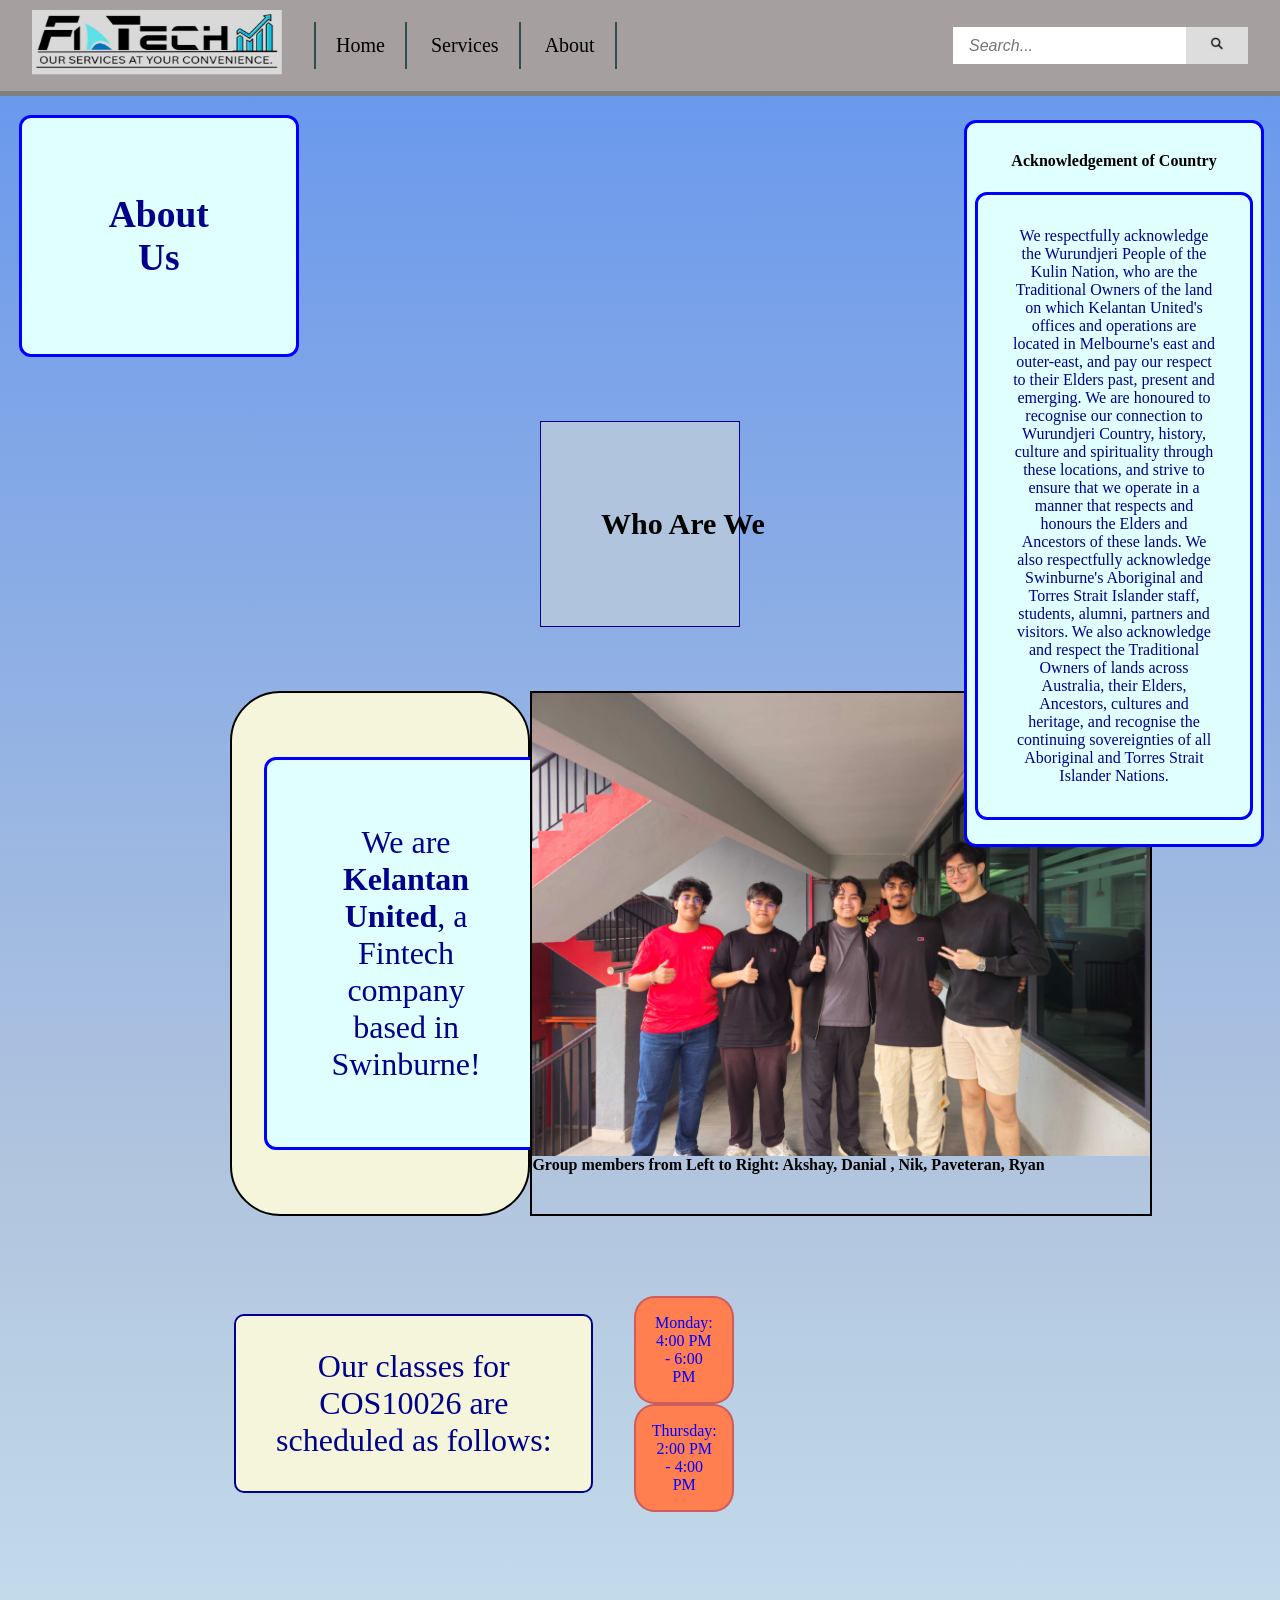
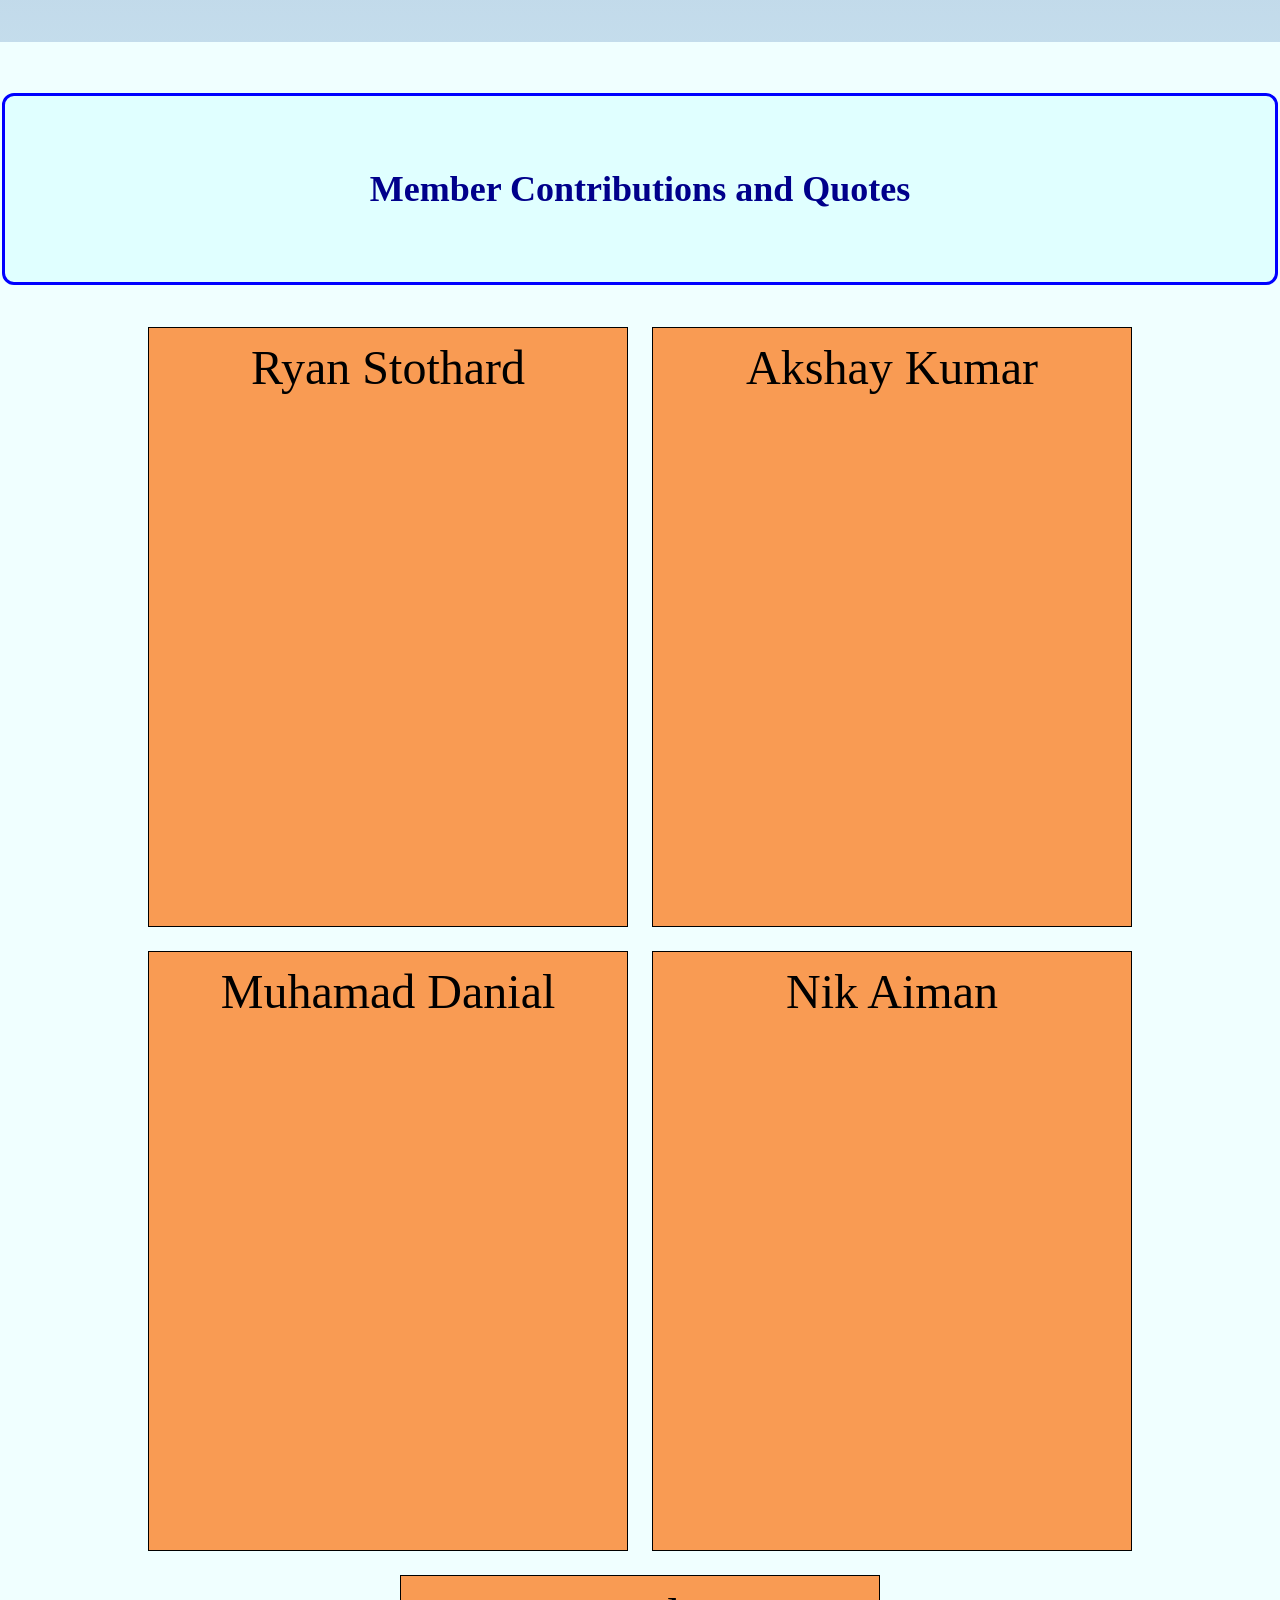
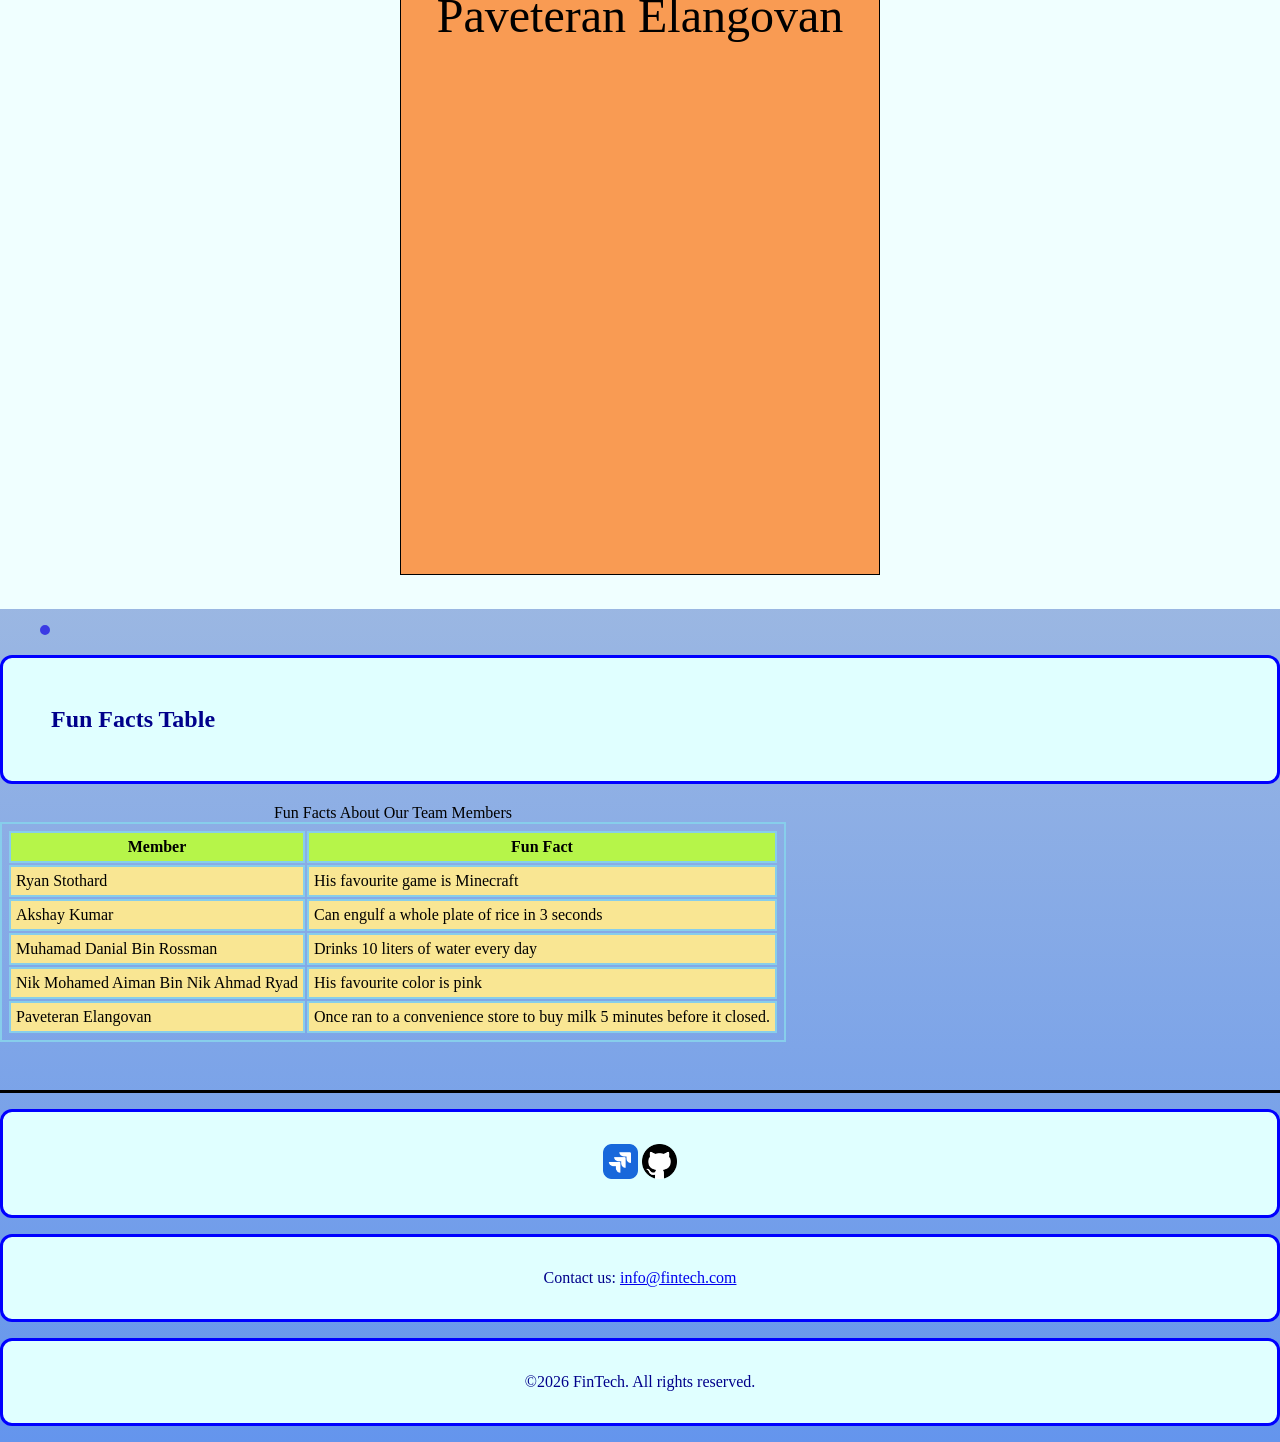
==== about.html @ 4f72b59b "Final commit excluding checks" ====
<!DOCTYPE html>
<head>
    <style>
        footer{
    border-top: 3px solid black;
    clear: both;
    text-align: center;
    }

        figure {
            border: 5px solid #3b3be4;
            border-radius: 10px;
            width: fit-content;
            text-align: center;
        }

        .about_id {
            font-weight: bold;
            font-style: italic;
            text-decoration: underline;
        }

        table, th, td{
            border-style: double;
            border-width: 2px;
            border-color:skyblue;
            padding: 5px;
        }
        td {
            background-color:#f9e693;
        }
        thead{
            background-color: #b6f549;
        }

        td:hover {
            background-color: #5ef686;
        }
        
        td:active {
            background-color: #ff57b1;
        }



    </style>
    <meta charset="UTF-8">
    <meta name="viewport" content="width=device-width, initial-scale=1.0">
    <meta name="description" content="This is the about page of the project">
        <meta name="keywords" content="HTML5, CSS, about, us, contact, information, schedule, team, members, fun facts">
        <meta name="author" content="Ryan Stothard/Aiman">
    <link href="Styles.css" rel="stylesheet">
    <title>About Us</title>
</head>
<body>
    <div class="wrapper_ab">
        <section class="background">
                    <!--Navigation Bar start-->
            <header class="top_area">
                <a href="#" class="logo">
                    <img src="images/FINTECH_LOGO.jpeg" alt="Fintech Logo" height="65rem" width="250rem">
                </a>

                <nav class="navigation">
                    <a href="#">Home</a>
                    <a href="#">Services</a>
                    <a href="#">About</a>
                </nav>

                <div class="searchbar">
                    <input type="text" placeholder="Search...">
                    <button type="button"><img src="images/search.png" alt="Search Logo" width="14rem" height="14rem"></button>
                </div>

            </header>
                <!--End-->
            <header>
                <div class="title_ab"><h1>About Us</h1></div>
            </header>

            <main>
                
                <section class="middle_section_ab"> 
                    <div class="who_ab"><h2 class="fix_1">Who Are We</h2></div>
                    <div class="us_ab">
                        <div class="text1_ab">
                            <p>We are <strong>Kelantan United</strong>, a Fintech company based in Swinburne!</p>
                        </div>
                        <div class="group_photo_ab" >
                            <img src="images/picgroup.jpg" alt="Group Photo" height="auto" width="100%">
                            <figcaption><strong>Group members from Left to Right: Akshay, Danial , Nik, Paveteran, Ryan</strong></figcaption>
                        </div>
                    </div>
                    <div class="text2_ab">
                        <p>Our classes for COS10026 are scheduled as follows:</p>
                    
                        <ul>
                            <li>Monday: 4:00 PM - 6:00 PM</li>
                            <li>Thursday: 2:00 PM - 4:00 PM</li>
                        </ul>
                    </div>
                    <br>

                </section>

                <section class="sub_section_block_ab">
                    <div class="sub_topic_ab"><h2>Member Contributions and Quotes</h2></div>
                    <div class="people_ab">
                            <dl>
                                <div class="ryan_ab">
                                    <dt>Ryan Stothard</dt>
                                </div>
                                <div class="ryan_text_ab">
                                    <dd><i>Contributions:about.html, about.css, JIRA</i></dd>
                                    <dd><i>Quote:"I give em an inch, and they take a mile!"</i></dd>
                                </div>
                            </dl>
                        <dl>
                            <div class="akshay_ab">
                                <dt>Akshay Kumar</dt>
                            </div>
                            <div class="akshay_text_ab">
                                <dt>Contributions:jobs.html, jobs.css, Group Leader</dt>
                                <dd><i>Quote"Looking for my next meal"</i></dd>
                            </div>
                        </dl>
                        <dl>
                            <div class="danial_ab">
                                <dt>Muhamad Danial</dt>
                            </div>
                            <div class="danial_text_ab">
                                <dt>Contributions:apply.html, apply.css</dt>
                                <dd><i>Quote"Aku suka kura-kura" ~ (I love turtles, in Malay)</i></dd>
                            </div>
                        </dl>
                        <dl>
                            <div class="nik_ab">
                                <dt>Nik Aiman</dt>
                            </div>
                            <div class="nik_text_ab">
                                <dt>Contributions:services.html, services.css, Head Website Designer for CSS</dt>
                                <dd><i>Quote:"Hidup Melayu" ~ (live for the malays)</i></dd>
                            </div>
                        </dl>
                        <dl>
                            <div class="pave_ab">
                                <dt>Paveteran Elangovan</dt>
                            </div>
                            <div class="pave_text_ab">
                                <dt> Contributions:index.html, index.css, Github</dt>
                                <dd><i>Quote:"I wish I could have 5 cats"</i></dd>
                            </div>
                        </dl>
                    </div>  
                </section>

                <figure>

                </figure>

                <section>
                    <h2>Fun Facts Table</h2>
                    <table>
                        <caption>Fun Facts About Our Team Members</caption>
                        <thead>
                            <tr>
                                <th>Member</th>
                                <th>Fun Fact</th>
                            </tr>
                        </thead>
                        <tbody>
                            <tr>
                                <td>Ryan Stothard</td>
                                <td>His favourite game is Minecraft</td>
                            </tr>
                            <tr>
                                <td>Akshay Kumar</td>
                                <td>Can engulf a whole plate of rice in 3 seconds</td>
                            </tr>
                            <tr>
                                <td>Muhamad Danial Bin Rossman</td>
                                <td>Drinks 10 liters of water every day</td>
                            </tr>
                            <tr>
                                <td>Nik Mohamed Aiman Bin Nik Ahmad Ryad</td>
                                <td>His favourite color is pink</td>
                            </tr>
                            <tr>
                                <td>Paveteran Elangovan</td>
                                <td>Once ran to a convenience store to buy milk 5 minutes before it closed.</td>
                            </tr>
                        </tbody>
                    </table>
            
            </main>
        </section>
    </div>
         <aside>
            <h4>Acknowledgement of Country</h4>
            <p>We respectfully acknowledge the Wurundjeri People of the Kulin Nation, who are the Traditional Owners of the land on which Kelantan United's offices and operations are located in Melbourne's east and outer-east, and pay our respect to their Elders past, present and emerging. We are honoured to recognise our connection to Wurundjeri Country, history, culture and spirituality through these locations, and strive to ensure that we operate in a manner that respects and honours the Elders and Ancestors of these lands. We also respectfully acknowledge Swinburne's Aboriginal and Torres Strait Islander staff, students, alumni, partners and visitors. We also acknowledge and respect the Traditional Owners of lands across Australia, their Elders, Ancestors, cultures and heritage, and recognise the continuing sovereignties of all Aboriginal and Torres Strait Islander Nations.</p>
        </aside>
</body>

 <footer>
            <p>
                <a href="#index" target="blank"><img src="images/jira.webp" alt="Jira" title="Jira" width="35" height="35" /></a>
                <a href="#index" target="blank"><img src="images/github.webp" alt="GitHub" title="GitHub" width="35" height="35" /></a>
            </p>
            <p>Contact us: <a href="mailto:info@fintech.com">info@fintech.com</a></p>
            <p>&copy;2026 FinTech. All rights reserved.</p>
        </footer>
</html>
---- Styles.css ----
/*Akshay's Part Start*/
/*Universal font family for all text*/
* {font-family: Georgia}

/*Ensures that the padding and border widths are are included inside the total width and height*/
*, *::before, *::after {
  box-sizing: border-box;
}

/*to make the background look nice*/
body {
    background-color:lightcyan;
    background-image: linear-gradient( cornflowerblue,lightsteelblue,lightcyan,
    lightsteelblue,cornflowerblue);
}

/*Adds a scrollbar*/
html::-webkit-scrollbar {
width: 0.7vw;
}

/*Adds a scrollbar thumb*/
html::-webkit-scrollbar-thumb {
background-color: rgba(0, 51, 255, 0.7);
border-radius: 12px;
}

/*Makes the scrollbar change color when the mouse hovers over it*/
html::-webkit-scrollbar-thumb:hover {
background-color: rgba(0, 0, 190, 0.789);
}

/*Adds a scrollbar track*/
html::-webkit-scrollbar-track {
background-color: rgba(0, 119, 255, 0.859);
border-radius: 12px;
}

/*h1 styling*/
h1 {
text-align: center;
width: 20%;
max-width: 280px;
min-width: 280px;
margin: 0.5em;
}

/*list styling*/
li {
color: blue;
}

/*unordered list styling*/
ul li {
list-style-type: square;
}

/*ordered styling*/
ol li {
list-style-type: upper-roman;
}

/*lists styling*/
.lists_jb {
border-color: blue;
border-style: solid;
border-radius: 12px;
background-color:lightcyan; 
color: darkblue;
padding: 2em;
margin-bottom: 1em;
}

/*Empty paragraph, h2, and h1 styling*/
p:not(:empty), h2, h1 {
border-color: blue;
border-style: solid;
border-radius: 12px;
background-color:lightcyan; 
color: darkblue;
padding: 2em;
}

/*span styling*/
span {
color: darkblue;
font-weight: bold;
display: flex;
align-items: flex-start;
}

/*images styling*/
img[src="Reporting Line/FED.png"], 
img[src="Reporting Line/BED.png"],
img[src="Reporting Line/VA.png"],
img[src="Reporting Line/HDT.png"]{
padding: 1em;
width: fit-content;
max-width: 200px;
}

/*aside styling*/
aside {
float: right;
position: relative;
width: 25%;
margin: 0.5em;
padding: 0.5em;
border-radius: 12px;
border-style: solid;
border-color: blue; 
background-color:lightcyan; 
position: absolute;
top: 7em;
right: 0.5em;
text-align: center;
min-width: 300px;
max-width: 300px;
}

/*footer styling*/
footer {
  position: relative;
  clear: both;
  margin-top: 3em;     
  width: 100%;
  text-align: center;
}

/*wrapper styling*/
.wrapper {
  display: flex;
  flex-wrap: wrap;           
  justify-content: center;     
  gap: 1.2em;                 
  max-width: 1200px;           
  margin: 0 auto;              
}

/* Style all 4 child columns */
.wrapper .extreme_left,
.wrapper .left,
.wrapper .right,
.wrapper .extreme_right {
  flex: 1 1 240px;            
  max-width: 340px;           
  height: fit-content;
  transition: transform 0.25s ease;
}

/* Hover Animation */
.wrapper .extreme_left:hover,
.wrapper .left:hover,
.wrapper .right:hover,
.wrapper .extreme_right:hover {
transform: scale(1.03);
}

/*Changes style of elements after a certain px size*/
@media screen and (min-width:1200px){

.wrapper {
display: flex;
max-width: 90%;
}

.wrapper .extreme_left,
.wrapper .left,
.wrapper .right,
.wrapper .extreme_right {
width: 50%;
max-width: 280px;
min-width: 240px;
height: fit-content;
margin: 1.2em;
transition: scale(1.03);
transition: transform 0.25s ease;
}  

.wrapper .extreme_left:hover,
.wrapper .left:hover,
.wrapper .right:hover,
.wrapper .extreme_right:hover {
transform: scale(1.03);
transition: transform 0.25s ease;
}
}

/*Changes style of elements after a certain px size*/
@media screen and (max-width: 700px) {
  aside {
    position: static;   
    margin: 1.5em auto; 
    top: auto;          
    right: auto;         
  }

  footer {
    margin-top: 2em;     
  }
}

/*hr styling*/
hr {
border-color: blue;
}

body {
  margin: 0;
  font-family: Georgia, serif;
}

/* Header container using flexbox for alignment */
.top_area {
  display: flex;
  align-items: center;
  gap: 2rem;
  justify-content: space-between;
  padding: 0 2rem;
  min-height: 6rem;
  display: flex;
  align-items: center;
  gap: 2rem;
  justify-content: space-between;
  padding: 0 2rem;
  min-height: 6rem;
  background-color: rgb(165, 159, 159);
  border-bottom: 5px solid grey;
  width: 100%;
  min-width: max-content;
  box-sizing: border-box;
}

.logo {
  font-size: 1.75rem;
  font-weight: bold;
}

.navigation a {
  display: inline-block;
  font-size: 1.25rem;
  text-decoration: none;
  color: #000;
  padding: 0.75rem 1.25rem;
  border-right: 2px solid darkslategray;
  transition: background-color 0.2s ease;
}

.navigation a:first-child {
  border-left: 2px solid darkslategray;
}

.navigation a:hover {
  background-color: #fff;
}

/* Search bar styling */
.searchbar {
  display: flex;
  align-items: center;
  margin-left: auto;
}

.searchbar input[type="text"] {
  padding: 0.6rem 1rem;
  font-size: 1rem;
  border: none;
  font-style: italic;
  outline: none;
}

.searchbar button {
  padding: 0.6rem 1.5rem;
  background-color: #ddd;
  font-size: 1rem;
  border: none;
  cursor: pointer;
  transition: background-color 0.2s ease;
}

.searchbar button:hover {
  background-color: #ccc;
}

.service_head {
  font-size: 2em;
}
/*Akshay's Part End*/


/*Danial's PART STARTTTT*/

body{
    background-color:lightcyan;
    background-image: linear-gradient( cornflowerblue,lightsteelblue,lightcyan,
    lightsteelblue,cornflowerblue);
}

.searchbar input[type="text"] {
    all: revert;
}

.top_area {
  display: flex;
  align-items: center;
  gap: 2rem;
  justify-content: space-between;
  padding: 0 2rem;
  min-height: 6rem;
  display: flex;
  align-items: center;
  gap: 2rem;
  justify-content: space-between;
  padding: 0 2rem;
  min-height: 6rem;
  background-color: rgb(165, 159, 159);
  border-bottom: 5px solid grey;
  width: 100%;
  min-width: max-content;
  box-sizing: border-box;
}

.logo {
  font-size: 1.75rem;
  font-weight: bold;
}

.navigation a {
  display: inline-block;
  font-size: 1.25rem;
  text-decoration: none;
  color: #000;
  padding: 0.75rem 1.25rem;
  border-right: 2px solid darkslategray;
  transition: background-color 0.2s ease;
}

.navigation a:first-child {
  border-left: 2px solid darkslategray;
}

.navigation a:hover {
  background-color: #fff;
}

/* Search bar styling */
.searchbar {
  display: flex;
  align-items: center;
  margin-left: auto;
}

.searchbar input[type="text"] {
  padding: 0.6rem 1rem;
  font-size: 1rem;
  border: none;
  font-style: italic;
  outline: none;
}

.searchbar button {
  padding: 0.6rem 1.5rem;
  background-color: #ddd;
  font-size: 1rem;
  border: none;
  cursor: pointer;
  transition: background-color 0.2s ease;
}

.searchbar button:hover {
  background-color: #ccc;
}

.service_head {
  font-size: 2em;
}

/* For the header part */
.h1forapply {
    text-align: center; 
    font-weight: 500;
    color: teal; 
    
    /* Explicitly reset width rules inherited from h1 */
    width: 100%;
    min-width: auto;
    max-width: 1100px;

    /* Override border properties explicitly */
    border: 3px solid #5179b0;
    border-radius: 0; /* Reset border radius if you don't want rounded corners */
    
    background-color: #ffffff; /* Corrected to standard 6-digit hex */
    padding: 20px; 
    margin: 20px auto;
    
    animation-name: headerAnimation;
    animation-duration: 8s;
    animation-timing-function: ease-in-out;
    animation-iteration-count: infinite;
}

@keyframes headerAnimation {
   0% { background-color: #93c2ff; }
  33% { background-color: lightgreen; }
  66% { background-color: lightyellow; }
  100% { background-color: #93c2ff; }
    
}


/* styling the fieldset */
fieldset {background-color: #FFFF; 
    border : 5px solid #64748B; 
    padding: 20px; 
    margin: 20px;
    width: 100%;
    min-width: 0;
    text-align: left;
    box-shadow: 4px 4px 10px 0px black;
    }


    /*reset the akshay's rule border for apply page */
    fieldset.no-border {
    border: none ;
    box-shadow: none ;
    background-color: transparent ;
    padding: 0;
    margin: 0;
}

    
legend {font-size: 20px; 
    font-weight: bold; 
    color: teal;
    border:2px solid #64748B;
    border-style: outset;
    background-color: lightcyan;}
.form-container{ 
    display: flex ; 
    justify-content: space-between;
    align-items: stretch;
    width: 100%;
    max-width: 1200px;
    margin:auto;
    gap: 40px; 
    
}

/* reset color change from akshay's rule */
.form-container label,
.form-container span,
.form-container li,
.form-container .input-option {
    color: black ; 
    font-weight: lighter;
}


/*Styling the left side of the form */
.left-column{
    width:45%;
    box-sizing: border-box;
    display: flex;
    flex-direction: column;  

                      
    
}



.gender-group .field-label {
  
  /* Resetting border from akshay's rule */
  border: none ;
  background-color: transparent ;
  padding: 0 ;
  color: #000;
}

/*styling the right side of the form*/
.right-column{
    display: flex;
    flex-direction: column;
    gap: 20px; 
    width: 35%;

}




.right-column fieldset {
    display: flex;
    flex: 1;
    flex-direction: column;
    gap: 6px;         
      
}


.desired-column fieldset,
.right-column fieldset {
  display: flex;
  flex-direction: column;
  gap: 12px; /* To space the options */
}

/*Wrap the radio n checkbox */
.input-option {
  display: flex;
  align-items: center;
  gap: 10px;
  cursor: pointer;
}

/* Prevent inputs from shifting or breaking out when we make the page smaller*/
.input-option input[type="checkbox"],
.input-option input[type="radio"], input[type="radio"],
select{
  position: static;
  margin: 0;
  cursor: pointer;
}



textarea{ width: 100%;
max-width: 100%;}

/* To make the submit button stay at the bottom right*/
.submit-button-container{
    max-width: 100%;
    display: flex;
    justify-content: flex-end;
    flex-direction: column;
    margin: 0;
    
   
}

.submit-button{
    transition: transform 0.3s ease-in-out;
    border-radius: 6px;
}
/* WHen hovering the button changes colour and bigger*/
.submit-button:hover{
    background-color: lightblue;
    transform: scale(1.2);
}

.file-button{
    display:flex;
    cursor: pointer;
}


.desired-column {
    display: flex;
    flex-wrap: wrap;        
    align-items: center;
}

.desired-column input{
    position:relative;
    bottom:24px;
    right:60px;
}

.desired-column fieldset{
    display: flex;
    flex: 1;
    flex-direction: column; 
}


input[type="text"],
input[type="email"],
select,
textarea {
    width: 90%;
    padding: 6px;
    font-size: 1rem;
    border: 1px solid #ccc;
    border-radius: 6px;
    background-color: #fff;
    outline: none;
    transition: border-color 0.2s ease, box-shadow 0.2s ease;
}

input:focus,
select:focus,
textarea:focus {
    border-color: #0066cc; 
    box-shadow: 0 0 0 3px rgba(0, 102, 204, 0.15);
}

input[type="text"],
input[type="email"],
input[type="radio"],
select{
    margin: 10px
}

input[type="submit"] {
    font-size: 18px;       
    padding: 5px 10px;   
    background-color: #fff; 
    cursor: pointer;
    
}

footer{
    border-top: 3px solid black;
    clear: both;
    text-align: center;
}

input:hover,
select:hover,
textarea:hover{
    background-color: lightgray;
}

input:user-invalid,
select:user-invalid{
    color: red;
    border-color: red;
    
}

/* starting off Aiman css */
.title_ab{
    font-size: 25px;
    text-align: center;
}

/*This is just for the who are we part*/
.who_ab{
    position:relative;
    border: 1px solid darkblue;
    background-color:lightsteelblue;
    width:90%;
    max-width: 200px;
    text-align:center;
    margin: 0px auto;
    font-size:1.25em;
    white-space:nowrap;
    color:rgb(2, 15, 98);
}

/* questionmark animation  */
.who_ab h2::after{
    position:absolute;
    content:"?";
    font-size:75px;
    transform:scale(0);
    transition:ease-out;
    transition-duration: 150ms;
    bottom:10px
}

.who_ab h2:hover::after{
    transform:scale(1);
    position:absolute;
    transition:ease-in;
    transition-duration: 150ms;
    bottom:10px;
}

/* This part is where we go into the first content part*/
.text1_ab{
    display:flex;
    font-size:2em;
    flex-direction: row;
    text-align: center;
    align-items: center;
    border: 2px solid ;
    width:90%;
    max-width:300px;
    min-width:250px;
    margin:auto;
    margin-left:10%;
    background-color:beige;
    border-radius:50px;
    padding:1em;
}


.us_ab{
    display:flex;
    margin:2em;
    padding:2em;
}

/*photo box*/
.group_photo_ab{
    border: 2px double black;
    bottom:16em;
    left:65em;
    min-width: 20em;
    max-width: 40em;
    max-height: 50em;
}
/*actual photo*/
.group_photo_ab img{
    width:100%;
    max-width:100%;
    height:auto;
    display:block;
}

/* section for schedule content*/
.text2_ab{
    position:relative;
    display:flex;
    width:90%;
    max-width: 500px;
    margin:2em;
    align-items:center;
    text-align:center;
    left:12%;
}

.text2_ab p{
    padding:1em;
    font-size:2em;
    border:2px solid ;
    background-color:beige;
    border-radius:10px;
    min-height:5em;
    max-height:100em; 
    align-items:center;
    text-align:center;
}

.text2_ab li{
    display:flex;
    margin:auto;
    padding:1em;
    border: 2px solid indianred;
    background-color:coral;
    border-radius:20%;
    min-height:5em ;
    max-height:10em;
    min-width:100px;
    max-width:90%;
    text-align:center;
    align-items:center;
}

.middle_section_ab{
    margin:2em;
    padding:2em;
}

/*white block starting new section*/
.sub_section_block_ab{
    border:2px double azure;
    width:100%;
    background-color:azure;
    height:auto;
    padding: 20px 0;
}

.sub_topic_ab{
    text-align: center;
    font-size:1.5em;
}

.people_ab{
    display:flex;
    flex-wrap:wrap;
    justify-content: center;
}
/*This is for each individual orange box*/
.sub_section_block_ab dl{
    border:1px solid;
    font-size:1.5em;
    min-width:20em;
    max-width:25%;
    min-height:600px;
    background-color:rgb(249, 155, 83);
    margin:0.5em;
    padding:0.5em;
    position:relative;
    overflow:hide;
}

/* starting from here its all content inside the box including animation*/
.ryan_ab{   
    text-align: center;
    font-size:2em;
}

.ryan_text_ab{
    text-align:left;
    margin:5%;
    transform:scalex(1);
    transition:ease-out;
    transform-origin: left;
    transition-duration:500ms;
    opacity:0;
    color:darkslateblue;

}

.ryan_text_ab:hover{
    transform:scalex(1);
    transition:ease-in;
    opacity:1;
    transition-duration:500ms ;
}


.ryan_text_ab::after{
    position:absolute;
    content:url(images/Ryan.jpeg);
    left:10%;

}

.akshay_ab{   
    text-align: center;
    font-size:2em;
}

.akshay_text_ab{
    text-align:left;
    margin:5%;
    transform:scalex(1);
    transition:ease-out;
    transform-origin: left;
    transition-duration:500ms;
    opacity:0;
    color:darkslateblue;
   
  
}

.akshay_text_ab:hover{
    transform:scalex(1);
    transition:ease-in;
    opacity:1;
    transition-duration:500ms ;
}

.akshay_text_ab::after{
    position:absolute;
    content:url(images/akshay.jpeg);
    right:30%;
    min-height: 10%;
}

.danial_ab{   
    text-align: center;
    font-size:2em;
}

.danial_text_ab{
    text-align:left;
    margin:5%;
    transform:scalex(1);
    transition:ease-out;
    transform-origin: left;
    transition-duration:500ms;
    opacity:0;
    color:darkslateblue;
   
  
}

.danial_text_ab:hover{
    transform:scalex(1);
    transition:ease-in;
    opacity:1;
    transition-duration:500ms ;
}

.danial_text_ab::after{
    position:absolute;
    content:url(images/Danial.jpeg);
    align-items:center;
    min-height: 10%;
    left:10%;
}

.nik_ab{   
    text-align: center;
    font-size:2em;
}

.nik_text_ab{
    text-align:left;
    margin:5%;
    transform:scalex(1);
    transition:ease-out;
    transform-origin: left;
    transition-duration:500ms;
    opacity:0;
    color:darkslateblue;
   
}

.nik_text_ab:hover{
    transform:scalex(1);
    transition:ease-in;
    opacity:1;
    transition-duration:500ms ;
}

.nik_text_ab::after{
    position:absolute;
    content:url(images/NikAiman.jpeg);
    right:30%;
    min-height: 10%;
    left:10%;
}

.pave_ab{   
    text-align: center;
    font-size:2em;
}

.pave_text_ab{
    text-align:left;
    margin:5%;
    transform:scalex(1);
    transition:ease-out;
    transform-origin: left;
    transition-duration:500ms;
    opacity:0;
    color:darkslateblue;
   
  
}

.pave_text_ab:hover{
    transform:scalex(1);
    transition:ease-in;
    opacity:1;
    transition-duration:500ms ;
}

.pave_text_ab::after{
    position:absolute;
    content:url(images/Pave.jpeg);
    right:30%;
    min-height: 10%;
    left:10%;
}

@media screen and (min-width:1200px){

    .wrapper{
        display:flex;

        
    }
}

aside{ 
    align-items: center;
    text-align: center;

}

.fix_1{
  border:none;
  background-color:transparent;
  color: black;
}


/* end of Aimans part*/
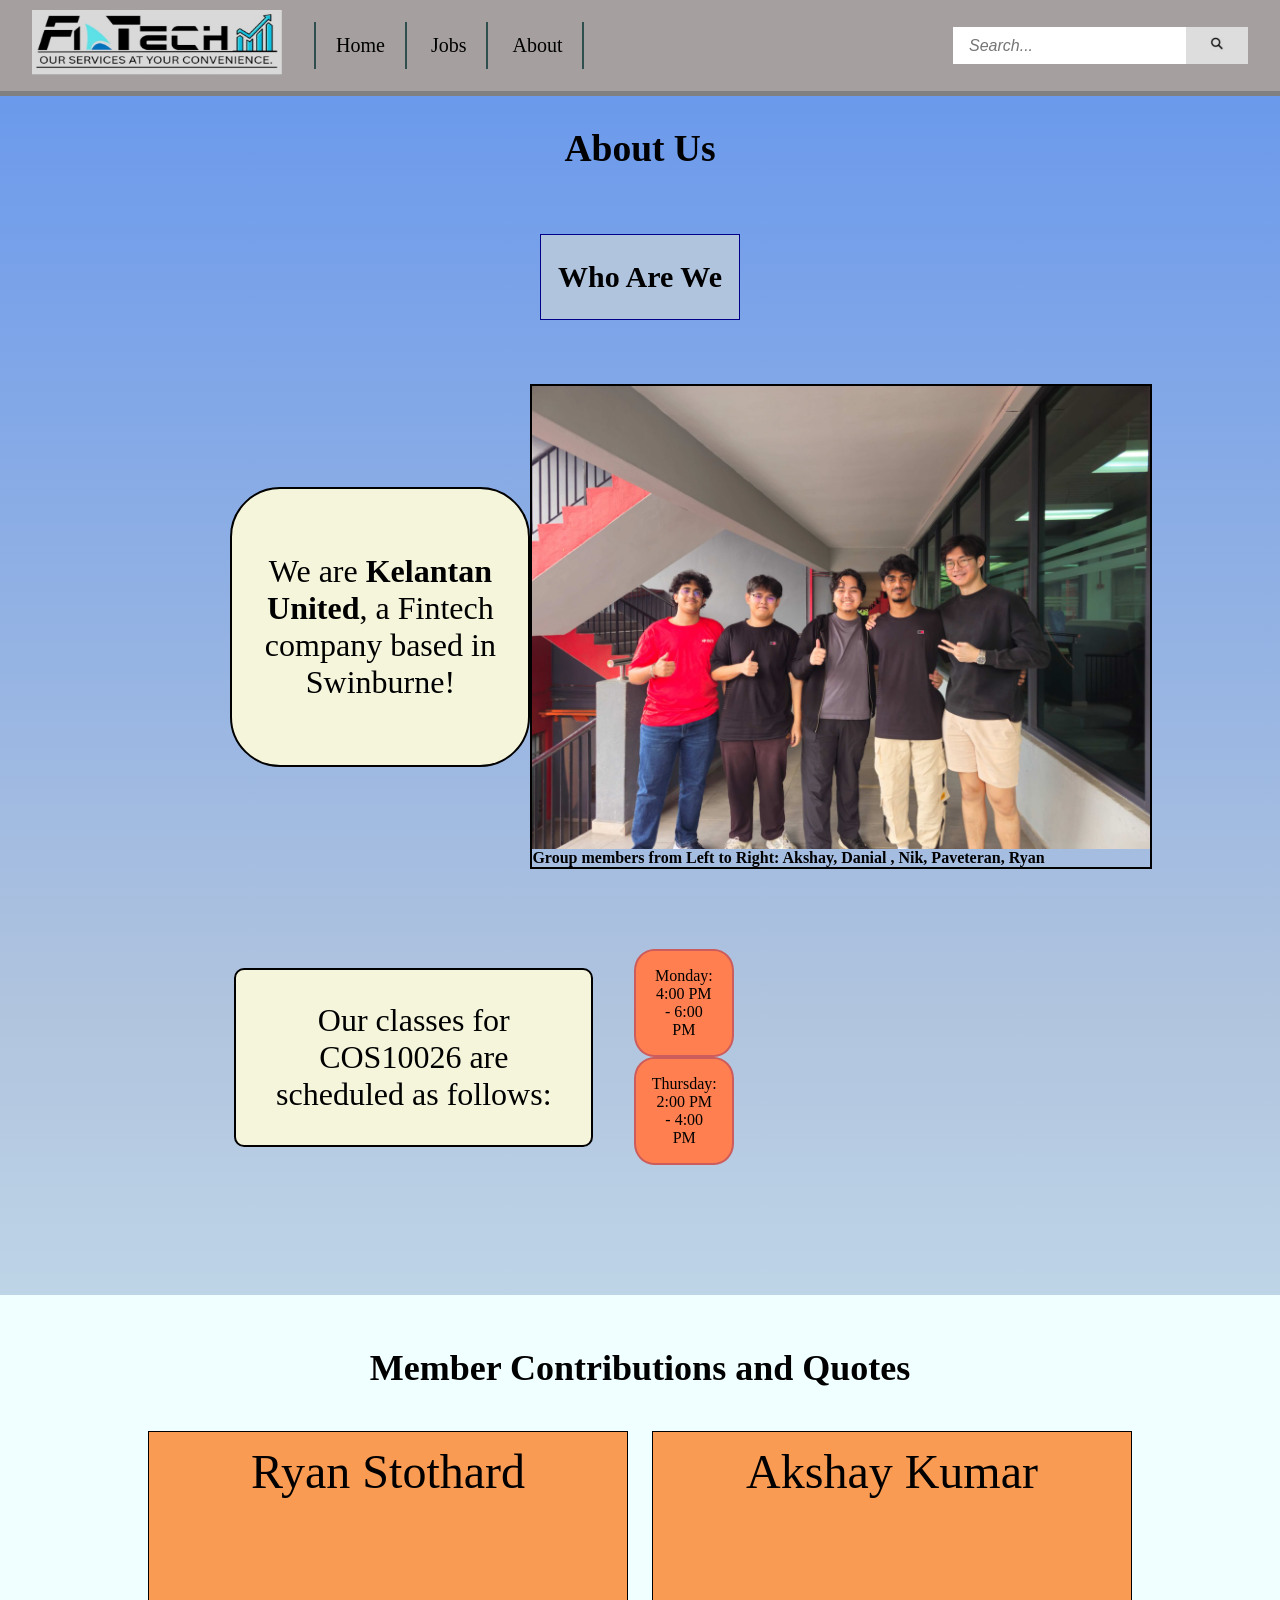
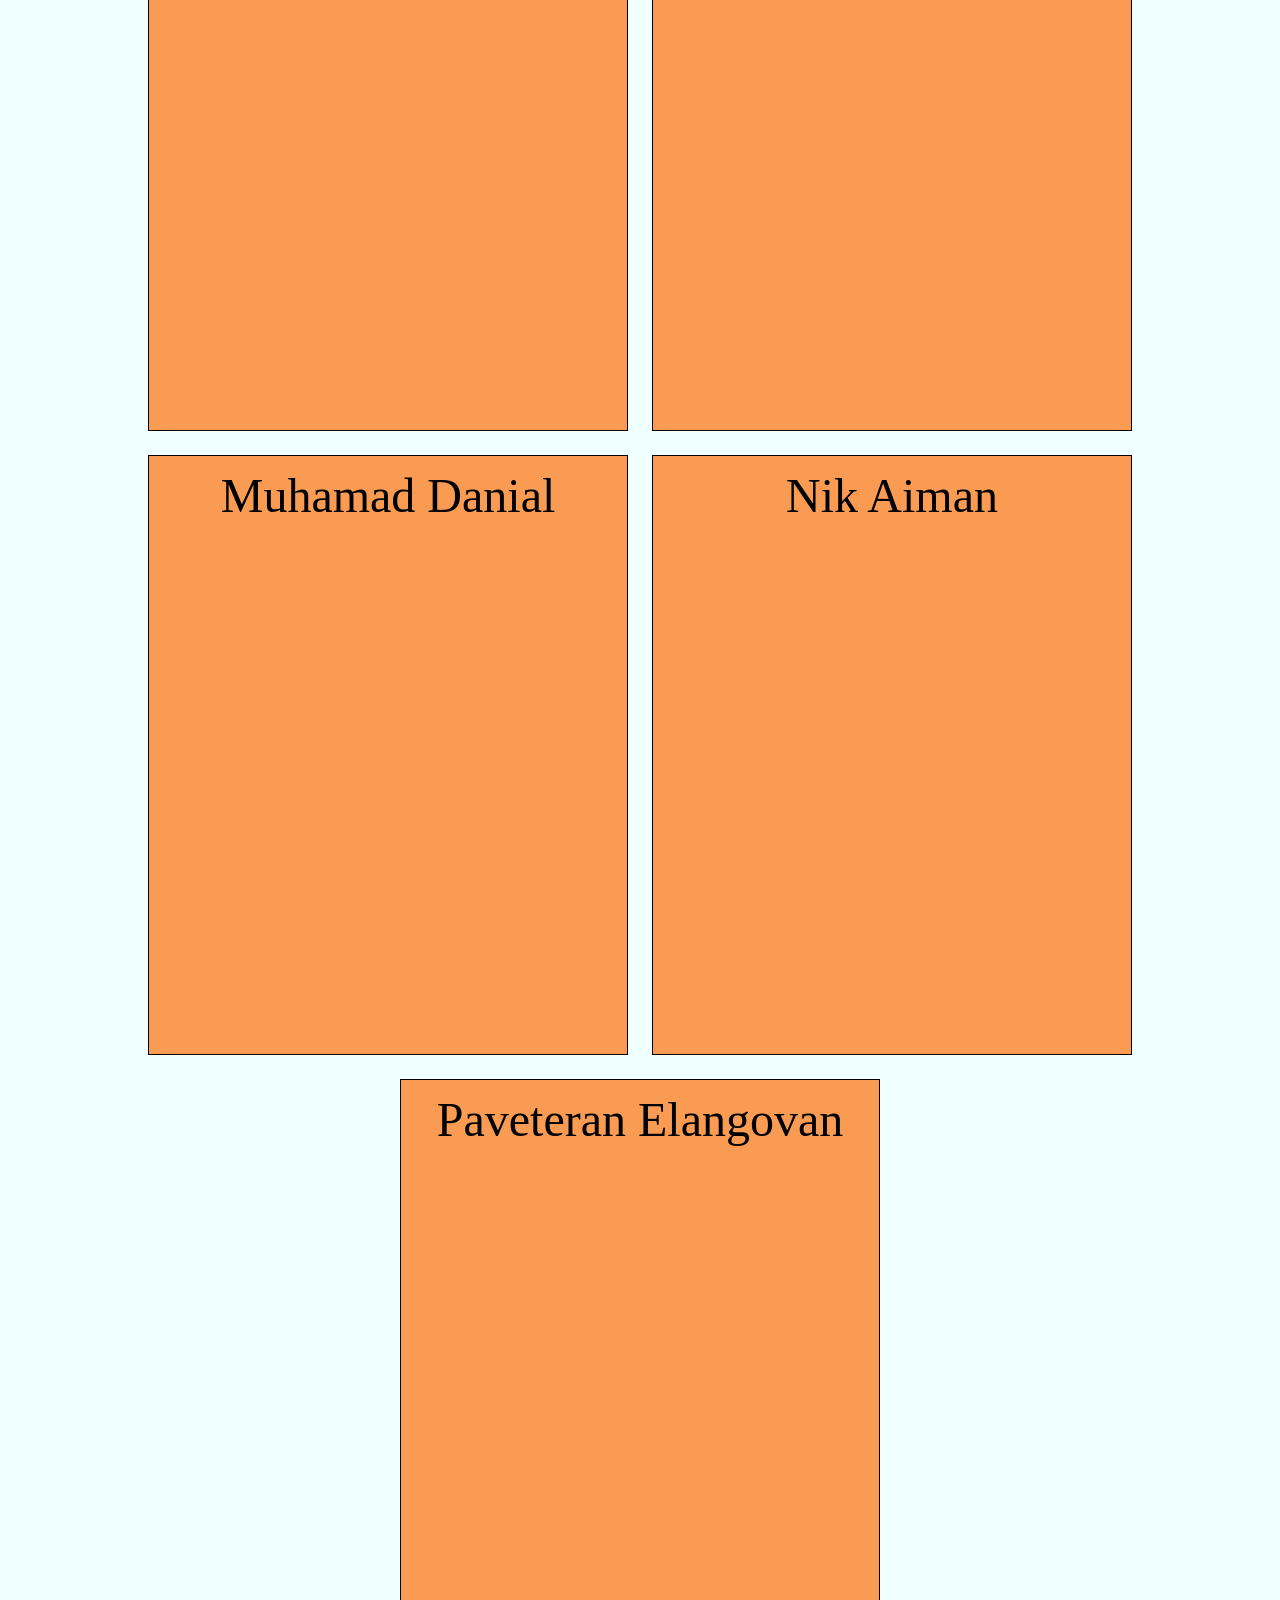
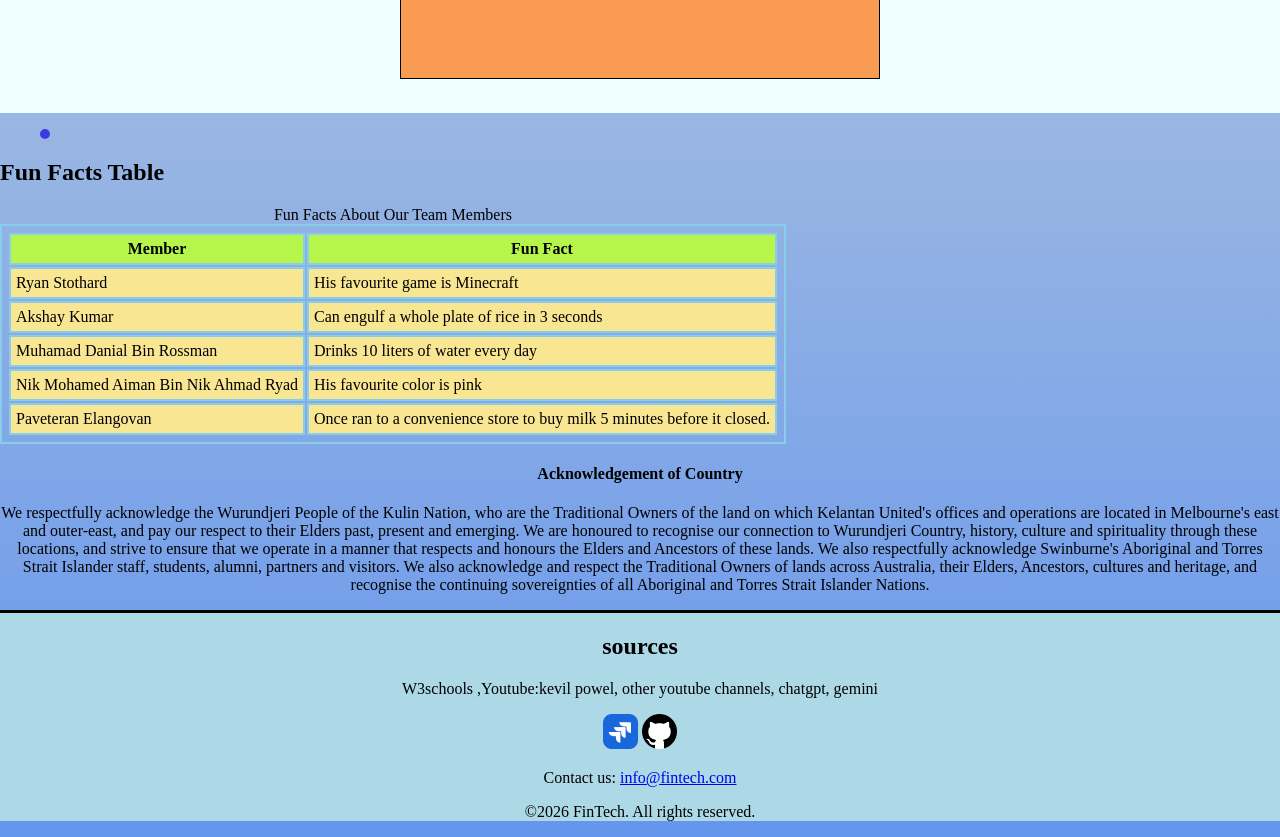
==== commit 6ea53296: "final commitment error fixed" ====
--- a/about.html
+++ b/about.html
@@ -1,212 +1,217 @@
-<!DOCTYPE html>
-<head>
-    <style>
-        footer{
-    border-top: 3px solid black;
-    clear: both;
-    text-align: center;
-    }
-
-        figure {
-            border: 5px solid #3b3be4;
-            border-radius: 10px;
-            width: fit-content;
-            text-align: center;
+<!DOCTYPE html >
+<html lang="en">
+    <head >
+        <style>
+            footer{
+        border-top: 3px solid black;
+        clear: both;
+        text-align: center;
         }
 
-        .about_id {
-            font-weight: bold;
-            font-style: italic;
-            text-decoration: underline;
-        }
-
-        table, th, td{
-            border-style: double;
-            border-width: 2px;
-            border-color:skyblue;
-            padding: 5px;
-        }
-        td {
-            background-color:#f9e693;
-        }
-        thead{
-            background-color: #b6f549;
-        }
-
-        td:hover {
-            background-color: #5ef686;
-        }
-        
-        td:active {
-            background-color: #ff57b1;
-        }
-
-
-
-    </style>
-    <meta charset="UTF-8">
-    <meta name="viewport" content="width=device-width, initial-scale=1.0">
-    <meta name="description" content="This is the about page of the project">
-        <meta name="keywords" content="HTML5, CSS, about, us, contact, information, schedule, team, members, fun facts">
-        <meta name="author" content="Ryan Stothard/Aiman">
-    <link href="Styles.css" rel="stylesheet">
-    <title>About Us</title>
-</head>
-<body>
-    <div class="wrapper_ab">
-        <section class="background">
-                    <!--Navigation Bar start-->
-            <header class="top_area">
-                <a href="#" class="logo">
-                    <img src="images/FINTECH_LOGO.jpeg" alt="Fintech Logo" height="65rem" width="250rem">
-                </a>
-
-                <nav class="navigation">
-                    <a href="#">Home</a>
-                    <a href="#">Services</a>
-                    <a href="#">About</a>
-                </nav>
-
-                <div class="searchbar">
-                    <input type="text" placeholder="Search...">
-                    <button type="button"><img src="images/search.png" alt="Search Logo" width="14rem" height="14rem"></button>
+            figure {
+                border: 5px solid #3b3be4;
+                border-radius: 10px;
+                width: fit-content;
+                text-align: center;
+            }
+
+            .about_id {
+                font-weight: bold;
+                font-style: italic;
+                text-decoration: underline;
+            }
+
+            table, th, td{
+                border-style: double;
+                border-width: 2px;
+                border-color:skyblue;
+                padding: 5px;
+            }
+            td {
+                background-color:#f9e693;
+            }
+            thead{
+                background-color: #b6f549;
+            }
+
+            td:hover {
+                background-color: #5ef686;
+            }
+            
+            td:active {
+                background-color: #ff57b1;
+            }
+
+
+
+        </style>
+        <meta charset="UTF-8">
+        <meta name="viewport" content="width=device-width, initial-scale=1.0">
+        <meta name="description" content="This is the about page of the project">
+            <meta name="keywords" content="HTML5, CSS, about, us, contact, information, schedule, team, members, fun facts">
+            <meta name="author" content="Ryan Stothard/Aiman">
+        <link href="Styles.css" rel="stylesheet">
+        <title>About Us</title>
+    </head>
+    <body class>
+        <div class="wrapper_ab">
+            <section class="background">
+                        <!--Navigation Bar start-->
+                <header class="top_area">
+                    <a href="#" class="logo">
+                        <img src="images/FINTECH_LOGO.jpeg" alt="Fintech Logo" height="65rem" width="250rem">
+                    </a>
+
+                    <nav class="navigation">
+                        <a href="index.html#">Home</a>
+                        <a href="jobs.html#">Jobs</a>
+                        <a href="about.html#">About</a>
+                    </nav>
+
+                    <div class="searchbar">
+                        <input type="text" placeholder="Search...">
+                        <button type="button"><img src="images/search.png" alt="Search Logo" width="14rem" height="14rem"></button>
+                    </div>
+
+                </header>
+                    <!--End-->
+                <header>
+                    <div class="title_ab"><h1>About Us</h1></div>
+                </header>
+
+                <main>
+                    
+                    <section class="middle_section_ab"> 
+                        <div class="who_ab"><h2 class="fix_1">Who Are We</h2></div>
+                        <div class="us_ab">
+                            <div class="text1_ab">
+                                <p>We are <strong>Kelantan United</strong>, a Fintech company based in Swinburne!</p>
+                            </div>
+                            <div class="group_photo_ab" >
+                                <img src="images/picgroup.jpg" alt="Group Photo" height="auto" width="100%">
+                                <figcaption><strong>Group members from Left to Right: Akshay, Danial , Nik, Paveteran, Ryan</strong></figcaption>
+                            </div>
+                        </div>
+                        <div class="text2_ab">
+                            <p>Our classes for COS10026 are scheduled as follows:</p>
+                        
+                            <ul>
+                                <li>Monday: 4:00 PM - 6:00 PM</li>
+                                <li>Thursday: 2:00 PM - 4:00 PM</li>
+                            </ul>
+                        </div>
+                        <br>
+
+                    </section>
+
+                    <section class="sub_section_block_ab">
+                        <div class="sub_topic_ab"><h2>Member Contributions and Quotes</h2></div>
+                        <div class="people_ab">
+                                <dl>
+                                    <div class="ryan_ab">
+                                        <dt>Ryan Stothard</dt>
+                                    </div>
+                                    <div class="ryan_text_ab">
+                                        <dd><i>Contributions:about.html, about.css, JIRA</i></dd>
+                                        <dd><i>Quote:"I give em an inch, and they take a mile!"</i></dd>
+                                    </div>
+                                </dl>
+                            <dl>
+                                <div class="akshay_ab">
+                                    <dt>Akshay Kumar</dt>
+                                </div>
+                                <div class="akshay_text_ab">
+                                    <dt>Contributions:jobs.html, jobs.css, Group Leader</dt>
+                                    <dd><i>Quote"Looking for my next meal"</i></dd>
+                                </div>
+                            </dl>
+                            <dl>
+                                <div class="danial_ab">
+                                    <dt>Muhamad Danial</dt>
+                                </div>
+                                <div class="danial_text_ab">
+                                    <dt>Contributions:apply.html, apply.css</dt>
+                                    <dd><i>Quote"Aku suka kura-kura" ~ (I love turtles, in Malay)</i></dd>
+                                </div>
+                            </dl>
+                            <dl>
+                                <div class="nik_ab">
+                                    <dt>Nik Aiman</dt>
+                                </div>
+                                <div class="nik_text_ab">
+                                    <dt>Contributions:services.html, services.css, Head Website Designer for CSS</dt>
+                                    <dd><i>Quote:"Hidup Melayu" ~ (live for the malays)</i></dd>
+                                </div>
+                            </dl>
+                            <dl>
+                                <div class="pave_ab">
+                                    <dt>Paveteran Elangovan</dt>
+                                </div>
+                                <div class="pave_text_ab">
+                                    <dt> Contributions:index.html, index.css, Github</dt>
+                                    <dd><i>Quote:"I wish I could have 5 cats"</i></dd>
+                                </div>
+                            </dl>
+                        </div>  
+                    </section>
+
+                    <figure>
+
+                    </figure>
+
+                    <section>
+                        <h2>Fun Facts Table</h2>
+                        <table>
+                            <caption>Fun Facts About Our Team Members</caption>
+                            <thead>
+                                <tr>
+                                    <th>Member</th>
+                                    <th>Fun Fact</th>
+                                </tr>
+                            </thead>
+                            <tbody>
+                                <tr>
+                                    <td>Ryan Stothard</td>
+                                    <td>His favourite game is Minecraft</td>
+                                </tr>
+                                <tr>
+                                    <td>Akshay Kumar</td>
+                                    <td>Can engulf a whole plate of rice in 3 seconds</td>
+                                </tr>
+                                <tr>
+                                    <td>Muhamad Danial Bin Rossman</td>
+                                    <td>Drinks 10 liters of water every day</td>
+                                </tr>
+                                <tr>
+                                    <td>Nik Mohamed Aiman Bin Nik Ahmad Ryad</td>
+                                    <td>His favourite color is pink</td>
+                                </tr>
+                                <tr>
+                                    <td>Paveteran Elangovan</td>
+                                    <td>Once ran to a convenience store to buy milk 5 minutes before it closed.</td>
+                                </tr>
+                            </tbody>
+                        </table>
+                
+                </main>
+            </section>
+        </div>
+            <aside>
+                <h4>Acknowledgement of Country</h4>
+                <p>We respectfully acknowledge the Wurundjeri People of the Kulin Nation, who are the Traditional Owners of the land on which Kelantan United's offices and operations are located in Melbourne's east and outer-east, and pay our respect to their Elders past, present and emerging. We are honoured to recognise our connection to Wurundjeri Country, history, culture and spirituality through these locations, and strive to ensure that we operate in a manner that respects and honours the Elders and Ancestors of these lands. We also respectfully acknowledge Swinburne's Aboriginal and Torres Strait Islander staff, students, alumni, partners and visitors. We also acknowledge and respect the Traditional Owners of lands across Australia, their Elders, Ancestors, cultures and heritage, and recognise the continuing sovereignties of all Aboriginal and Torres Strait Islander Nations.</p>
+            </aside>
+    </body>
+
+    <footer>
+                <div class="sources_ab">   
+                    <h2>sources</h2>
+                    <p>W3schools ,Youtube:kevil powel, other youtube channels,  chatgpt, gemini
                 </div>
-
-            </header>
-                <!--End-->
-            <header>
-                <div class="title_ab"><h1>About Us</h1></div>
-            </header>
-
-            <main>
-                
-                <section class="middle_section_ab"> 
-                    <div class="who_ab"><h2 class="fix_1">Who Are We</h2></div>
-                    <div class="us_ab">
-                        <div class="text1_ab">
-                            <p>We are <strong>Kelantan United</strong>, a Fintech company based in Swinburne!</p>
-                        </div>
-                        <div class="group_photo_ab" >
-                            <img src="images/picgroup.jpg" alt="Group Photo" height="auto" width="100%">
-                            <figcaption><strong>Group members from Left to Right: Akshay, Danial , Nik, Paveteran, Ryan</strong></figcaption>
-                        </div>
-                    </div>
-                    <div class="text2_ab">
-                        <p>Our classes for COS10026 are scheduled as follows:</p>
-                    
-                        <ul>
-                            <li>Monday: 4:00 PM - 6:00 PM</li>
-                            <li>Thursday: 2:00 PM - 4:00 PM</li>
-                        </ul>
-                    </div>
-                    <br>
-
-                </section>
-
-                <section class="sub_section_block_ab">
-                    <div class="sub_topic_ab"><h2>Member Contributions and Quotes</h2></div>
-                    <div class="people_ab">
-                            <dl>
-                                <div class="ryan_ab">
-                                    <dt>Ryan Stothard</dt>
-                                </div>
-                                <div class="ryan_text_ab">
-                                    <dd><i>Contributions:about.html, about.css, JIRA</i></dd>
-                                    <dd><i>Quote:"I give em an inch, and they take a mile!"</i></dd>
-                                </div>
-                            </dl>
-                        <dl>
-                            <div class="akshay_ab">
-                                <dt>Akshay Kumar</dt>
-                            </div>
-                            <div class="akshay_text_ab">
-                                <dt>Contributions:jobs.html, jobs.css, Group Leader</dt>
-                                <dd><i>Quote"Looking for my next meal"</i></dd>
-                            </div>
-                        </dl>
-                        <dl>
-                            <div class="danial_ab">
-                                <dt>Muhamad Danial</dt>
-                            </div>
-                            <div class="danial_text_ab">
-                                <dt>Contributions:apply.html, apply.css</dt>
-                                <dd><i>Quote"Aku suka kura-kura" ~ (I love turtles, in Malay)</i></dd>
-                            </div>
-                        </dl>
-                        <dl>
-                            <div class="nik_ab">
-                                <dt>Nik Aiman</dt>
-                            </div>
-                            <div class="nik_text_ab">
-                                <dt>Contributions:services.html, services.css, Head Website Designer for CSS</dt>
-                                <dd><i>Quote:"Hidup Melayu" ~ (live for the malays)</i></dd>
-                            </div>
-                        </dl>
-                        <dl>
-                            <div class="pave_ab">
-                                <dt>Paveteran Elangovan</dt>
-                            </div>
-                            <div class="pave_text_ab">
-                                <dt> Contributions:index.html, index.css, Github</dt>
-                                <dd><i>Quote:"I wish I could have 5 cats"</i></dd>
-                            </div>
-                        </dl>
-                    </div>  
-                </section>
-
-                <figure>
-
-                </figure>
-
-                <section>
-                    <h2>Fun Facts Table</h2>
-                    <table>
-                        <caption>Fun Facts About Our Team Members</caption>
-                        <thead>
-                            <tr>
-                                <th>Member</th>
-                                <th>Fun Fact</th>
-                            </tr>
-                        </thead>
-                        <tbody>
-                            <tr>
-                                <td>Ryan Stothard</td>
-                                <td>His favourite game is Minecraft</td>
-                            </tr>
-                            <tr>
-                                <td>Akshay Kumar</td>
-                                <td>Can engulf a whole plate of rice in 3 seconds</td>
-                            </tr>
-                            <tr>
-                                <td>Muhamad Danial Bin Rossman</td>
-                                <td>Drinks 10 liters of water every day</td>
-                            </tr>
-                            <tr>
-                                <td>Nik Mohamed Aiman Bin Nik Ahmad Ryad</td>
-                                <td>His favourite color is pink</td>
-                            </tr>
-                            <tr>
-                                <td>Paveteran Elangovan</td>
-                                <td>Once ran to a convenience store to buy milk 5 minutes before it closed.</td>
-                            </tr>
-                        </tbody>
-                    </table>
-            
-            </main>
-        </section>
-    </div>
-         <aside>
-            <h4>Acknowledgement of Country</h4>
-            <p>We respectfully acknowledge the Wurundjeri People of the Kulin Nation, who are the Traditional Owners of the land on which Kelantan United's offices and operations are located in Melbourne's east and outer-east, and pay our respect to their Elders past, present and emerging. We are honoured to recognise our connection to Wurundjeri Country, history, culture and spirituality through these locations, and strive to ensure that we operate in a manner that respects and honours the Elders and Ancestors of these lands. We also respectfully acknowledge Swinburne's Aboriginal and Torres Strait Islander staff, students, alumni, partners and visitors. We also acknowledge and respect the Traditional Owners of lands across Australia, their Elders, Ancestors, cultures and heritage, and recognise the continuing sovereignties of all Aboriginal and Torres Strait Islander Nations.</p>
-        </aside>
-</body>
-
- <footer>
-            <p>
-                <a href="#index" target="blank"><img src="images/jira.webp" alt="Jira" title="Jira" width="35" height="35" /></a>
-                <a href="#index" target="blank"><img src="images/github.webp" alt="GitHub" title="GitHub" width="35" height="35" /></a>
-            </p>
-            <p>Contact us: <a href="mailto:info@fintech.com">info@fintech.com</a></p>
-            <p>&copy;2026 FinTech. All rights reserved.</p>
-        </footer>
+                <p>
+                    <a href="#index" target="blank"><img src="images/jira.webp" alt="Jira" title="Jira" width="35" height="35" /></a>
+                    <a href="#index" target="blank"><img src="images/github.webp" alt="GitHub" title="GitHub" width="35" height="35" /></a>
+                </p>
+                <p>Contact us: <a href="mailto:info@fintech.com">info@fintech.com</a></p>
+                <p>&copy;2026 FinTech. All rights reserved.</p>
+            </footer>
 </html>
--- a/Styles.css
+++ b/Styles.css
@@ -1,151 +1,171 @@
 /*Akshay's Part Start*/
 /*Universal font family for all text*/
-* {font-family: Georgia}
-
-/*Ensures that the padding and border widths are are included inside the total width and height*/
+
+footer{
+    background-color:lightblue;
+}
+* {
+  font-family: Georgia, serif;
+}
+
+/*Ensures padding and border widths are included inside total dimensions*/
 *, *::before, *::after {
   box-sizing: border-box;
 }
 
-/*to make the background look nice*/
 body {
-    background-color:lightcyan;
-    background-image: linear-gradient( cornflowerblue,lightsteelblue,lightcyan,
-    lightsteelblue,cornflowerblue);
+  margin: 0;
+  font-family: Georgia, serif;
 }
 
 /*Adds a scrollbar*/
 html::-webkit-scrollbar {
-width: 0.7vw;
+  width: 0.7vw;
 }
 
 /*Adds a scrollbar thumb*/
 html::-webkit-scrollbar-thumb {
-background-color: rgba(0, 51, 255, 0.7);
-border-radius: 12px;
-}
-
-/*Makes the scrollbar change color when the mouse hovers over it*/
+  background-color: rgba(0, 51, 255, 0.7);
+  border-radius: 12px;
+}
+
 html::-webkit-scrollbar-thumb:hover {
-background-color: rgba(0, 0, 190, 0.789);
-}
-
-/*Adds a scrollbar track*/
+  background-color: rgba(0, 0, 190, 0.789);
+}
+
 html::-webkit-scrollbar-track {
-background-color: rgba(0, 119, 255, 0.859);
-border-radius: 12px;
-}
-
-/*h1 styling*/
-h1 {
-text-align: center;
-width: 20%;
-max-width: 280px;
-min-width: 280px;
-margin: 0.5em;
-}
-
-/*list styling*/
-li {
-color: blue;
-}
-
-/*unordered list styling*/
-ul li {
-list-style-type: square;
-}
-
-/*ordered styling*/
-ol li {
-list-style-type: upper-roman;
-}
-
-/*lists styling*/
-.lists_jb {
-border-color: blue;
-border-style: solid;
-border-radius: 12px;
-background-color:lightcyan; 
-color: darkblue;
-padding: 2em;
-margin-bottom: 1em;
-}
-
-/*Empty paragraph, h2, and h1 styling*/
-p:not(:empty), h2, h1 {
-border-color: blue;
-border-style: solid;
-border-radius: 12px;
-background-color:lightcyan; 
-color: darkblue;
-padding: 2em;
-}
-
-/*span styling*/
-span {
-color: darkblue;
-font-weight: bold;
-display: flex;
-align-items: flex-start;
-}
-
-/*images styling*/
-img[src="Reporting Line/FED.png"], 
-img[src="Reporting Line/BED.png"],
-img[src="Reporting Line/VA.png"],
-img[src="Reporting Line/HDT.png"]{
-padding: 1em;
-width: fit-content;
-max-width: 200px;
-}
-
-/*aside styling*/
-aside {
-float: right;
-position: relative;
-width: 25%;
-margin: 0.5em;
-padding: 0.5em;
-border-radius: 12px;
-border-style: solid;
-border-color: blue; 
-background-color:lightcyan; 
-position: absolute;
-top: 7em;
-right: 0.5em;
-text-align: center;
-min-width: 300px;
-max-width: 300px;
-}
-
-/*footer styling*/
-footer {
-  position: relative;
-  clear: both;
-  margin-top: 3em;     
+  background-color: rgba(0, 119, 255, 0.859);
+  border-radius: 12px;
+}
+
+/* Top Navigation Bar */
+.top_area {
+  display: flex;
+  align-items: center;
+  gap: 2rem;
+  justify-content: space-between;
+  padding: 0 2rem;
+  min-height: 6rem;
+  background-color: rgb(165, 159, 159);
+  border-bottom: 5px solid grey;
   width: 100%;
+}
+
+.logo {
+  font-size: 1.75rem;
+  font-weight: bold;
+}
+
+.navigation a {
+  display: inline-block;
+  font-size: 1.25rem;
+  text-decoration: none;
+  color: #000;
+  padding: 0.75rem 1.25rem;
+  border-right: 2px solid darkslategray;
+  transition: background-color 0.2s ease;
+}
+
+.navigation a:first-child {
+  border-left: 2px solid darkslategray;
+}
+
+.navigation a:hover {
+  background-color: #fff;
+}
+
+.searchbar {
+  display: flex;
+  align-items: center;
+  margin-left: auto;
+}
+
+.searchbar input[type="text"] {
+  padding: 0.6rem 1rem;
+  font-size: 1rem;
+  border: none;
+  font-style: italic;
+  outline: none;
+}
+
+.searchbar button {
+  padding: 0.6rem 1.5rem;
+  background-color: #ddd;
+  font-size: 1rem;
+  border: none;
+  cursor: pointer;
+  transition: background-color 0.2s ease;
+}
+
+.searchbar button:hover {
+  background-color: #ccc;
+}
+
+/* "The Jobs Page" Header Box */
+.heading_jb {
   text-align: center;
-}
-
-/*wrapper styling*/
+  width: 250px;
+  min-width: 250px;
+  margin: 1.5rem 0 1.5rem 2rem;
+  padding: 2em;
+  border: 3px solid blue;
+  border-radius: 12px;
+  background-color: lightcyan;
+  color: darkblue;
+}
+
+.heading_jb h1 {
+  margin: 0;
+  padding: 0;
+  border: none;
+  background-color: transparent;
+  color: darkblue;
+}
+
+/* Main Content Layout Container */
 .wrapper {
   display: flex;
-  flex-wrap: wrap;           
-  justify-content: center;     
-  gap: 1.2em;                 
-  max-width: 1200px;           
-  margin: 0 auto;              
-}
-
-/* Style all 4 child columns */
+  flex-direction: row;
+  align-items: flex-start;
+  justify-content: space-between;
+  gap: 20px;
+  max-width: 1400px;
+  margin: 0 auto;
+  padding: 0 20px;
+}
+
+/* Style all 4 child job columns */
 .wrapper .extreme_left,
 .wrapper .left,
 .wrapper .right,
 .wrapper .extreme_right {
-  flex: 1 1 240px;            
-  max-width: 340px;           
+  flex: 1;
+  min-width: 200px;
   height: fit-content;
   transition: transform 0.25s ease;
+}
+
+/* Job Cards / Boxes */
+.lists_jb,
+.wrapper h2, 
+.wrapper section,
+.wrapper div.text_box,
+.wrapper p:not(:empty) {
+  border: 3px solid blue;
+  border-radius: 12px;
+  background-color: lightcyan; 
+  color: darkblue;
+  padding: 1.5em;
+  margin-bottom: 1em;
+}
+
+/* Span styling inside jobs */
+.wrapper span,
+.lists_jb span {
+  color: darkblue;
+  font-weight: bold;
+  display: flex;
+  align-items: flex-start;
 }
 
 /* Hover Animation */
@@ -153,64 +173,69 @@
 .wrapper .left:hover,
 .wrapper .right:hover,
 .wrapper .extreme_right:hover {
-transform: scale(1.03);
-}
-
-/*Changes style of elements after a certain px size*/
-@media screen and (min-width:1200px){
-
-.wrapper {
-display: flex;
-max-width: 90%;
-}
-
-.wrapper .extreme_left,
-.wrapper .left,
-.wrapper .right,
-.wrapper .extreme_right {
-width: 50%;
-max-width: 280px;
-min-width: 240px;
-height: fit-content;
-margin: 1.2em;
-transition: scale(1.03);
-transition: transform 0.25s ease;
-}  
-
-.wrapper .extreme_left:hover,
-.wrapper .left:hover,
-.wrapper .right:hover,
-.wrapper .extreme_right:hover {
-transform: scale(1.03);
-transition: transform 0.25s ease;
-}
-}
-
-/*Changes style of elements after a certain px size*/
-@media screen and (max-width: 700px) {
-  aside {
-    position: static;   
-    margin: 1.5em auto; 
-    top: auto;          
-    right: auto;         
+  transform: scale(1.03);
+}
+
+/* Right-side Aside Box ("Our Company Hiring Standards") */
+.aside_jb {
+  width: 280px;
+  min-width: 260px;
+  margin: 0;
+  padding: 1em;
+  border-radius: 12px;
+  border: 3px solid blue; 
+  background-color: lightcyan; 
+  color: darkblue;
+  text-align: center;
+  float:right;
+}
+
+/* Reporting Line images */
+img[src*="Reporting Line"] {
+  padding: 1em;
+  width: fit-content;
+  max-width: 100%;
+}
+
+/* Footer Styling */
+.footer_jb {
+  clear: both;
+  margin-top: 3em;     
+  width: 100%;
+  padding: 2em 0;
+  text-align: center;
+  border-top: 3px solid black;
+  background-color: lightblue;
+}
+
+.service_head {
+  font-size: 2em;
+}
+
+/* Responsive Breakpoint for Mobile/Tablet */
+@media screen and (max-width: 900px) {
+  .wrapper {
+    flex-direction: column;
   }
 
-  footer {
-    margin-top: 2em;     
+  .aside_jb {
+    width: 100%;
+    margin-top: 1.5em;
   }
 }
-
-/*hr styling*/
-hr {
-border-color: blue;
-}
-
-body {
-  margin: 0;
-  font-family: Georgia, serif;
-}
-
-/* Header container using flexbox for alignment */
+/*Akshay's Part End*/
+/*Danial's PART STARTTTT*/
+
+body{
+    background-color:lightcyan;
+    background-image: linear-gradient( cornflowerblue,lightsteelblue,lightcyan,
+    lightsteelblue,cornflowerblue);
+}
+
+.searchbar input[type="text"] {
+    all: revert;
+}
+
 .top_area {
   display: flex;
   align-items: center;
@@ -285,95 +310,6 @@
 .service_head {
   font-size: 2em;
 }
-/*Akshay's Part End*/
-
-
-/*Danial's PART STARTTTT*/
-
-body{
-    background-color:lightcyan;
-    background-image: linear-gradient( cornflowerblue,lightsteelblue,lightcyan,
-    lightsteelblue,cornflowerblue);
-}
-
-.searchbar input[type="text"] {
-    all: revert;
-}
-
-.top_area {
-  display: flex;
-  align-items: center;
-  gap: 2rem;
-  justify-content: space-between;
-  padding: 0 2rem;
-  min-height: 6rem;
-  display: flex;
-  align-items: center;
-  gap: 2rem;
-  justify-content: space-between;
-  padding: 0 2rem;
-  min-height: 6rem;
-  background-color: rgb(165, 159, 159);
-  border-bottom: 5px solid grey;
-  width: 100%;
-  min-width: max-content;
-  box-sizing: border-box;
-}
-
-.logo {
-  font-size: 1.75rem;
-  font-weight: bold;
-}
-
-.navigation a {
-  display: inline-block;
-  font-size: 1.25rem;
-  text-decoration: none;
-  color: #000;
-  padding: 0.75rem 1.25rem;
-  border-right: 2px solid darkslategray;
-  transition: background-color 0.2s ease;
-}
-
-.navigation a:first-child {
-  border-left: 2px solid darkslategray;
-}
-
-.navigation a:hover {
-  background-color: #fff;
-}
-
-/* Search bar styling */
-.searchbar {
-  display: flex;
-  align-items: center;
-  margin-left: auto;
-}
-
-.searchbar input[type="text"] {
-  padding: 0.6rem 1rem;
-  font-size: 1rem;
-  border: none;
-  font-style: italic;
-  outline: none;
-}
-
-.searchbar button {
-  padding: 0.6rem 1.5rem;
-  background-color: #ddd;
-  font-size: 1rem;
-  border: none;
-  cursor: pointer;
-  transition: background-color 0.2s ease;
-}
-
-.searchbar button:hover {
-  background-color: #ccc;
-}
-
-.service_head {
-  font-size: 2em;
-}
 
 /* For the header part */
 .h1forapply {
@@ -394,13 +330,13 @@
     padding: 20px; 
     margin: 20px auto;
     
-    animation-name: headerAnimation;
+    animation-name: headerAnimationforApply;
     animation-duration: 8s;
     animation-timing-function: ease-in-out;
     animation-iteration-count: infinite;
 }
 
-@keyframes headerAnimation {
+@keyframes headerAnimationforApply {
    0% { background-color: #93c2ff; }
   33% { background-color: lightgreen; }
   66% { background-color: lightyellow; }
@@ -786,7 +722,8 @@
     margin:0.5em;
     padding:0.5em;
     position:relative;
-    overflow:hide;
+    overflow:hidden;
+    display:block;
 }
 
 /* starting from here its all content inside the box including animation*/
@@ -915,7 +852,8 @@
     position:absolute;
     content:url(images/NikAiman.jpeg);
     right:30%;
-    min-height: 10%;
+    height:100px;
+    width: auto;
     left:10%;
 }
 
@@ -948,7 +886,7 @@
     position:absolute;
     content:url(images/Pave.jpeg);
     right:30%;
-    min-height: 10%;
+    min-height: 9%;
     left:10%;
 }
 
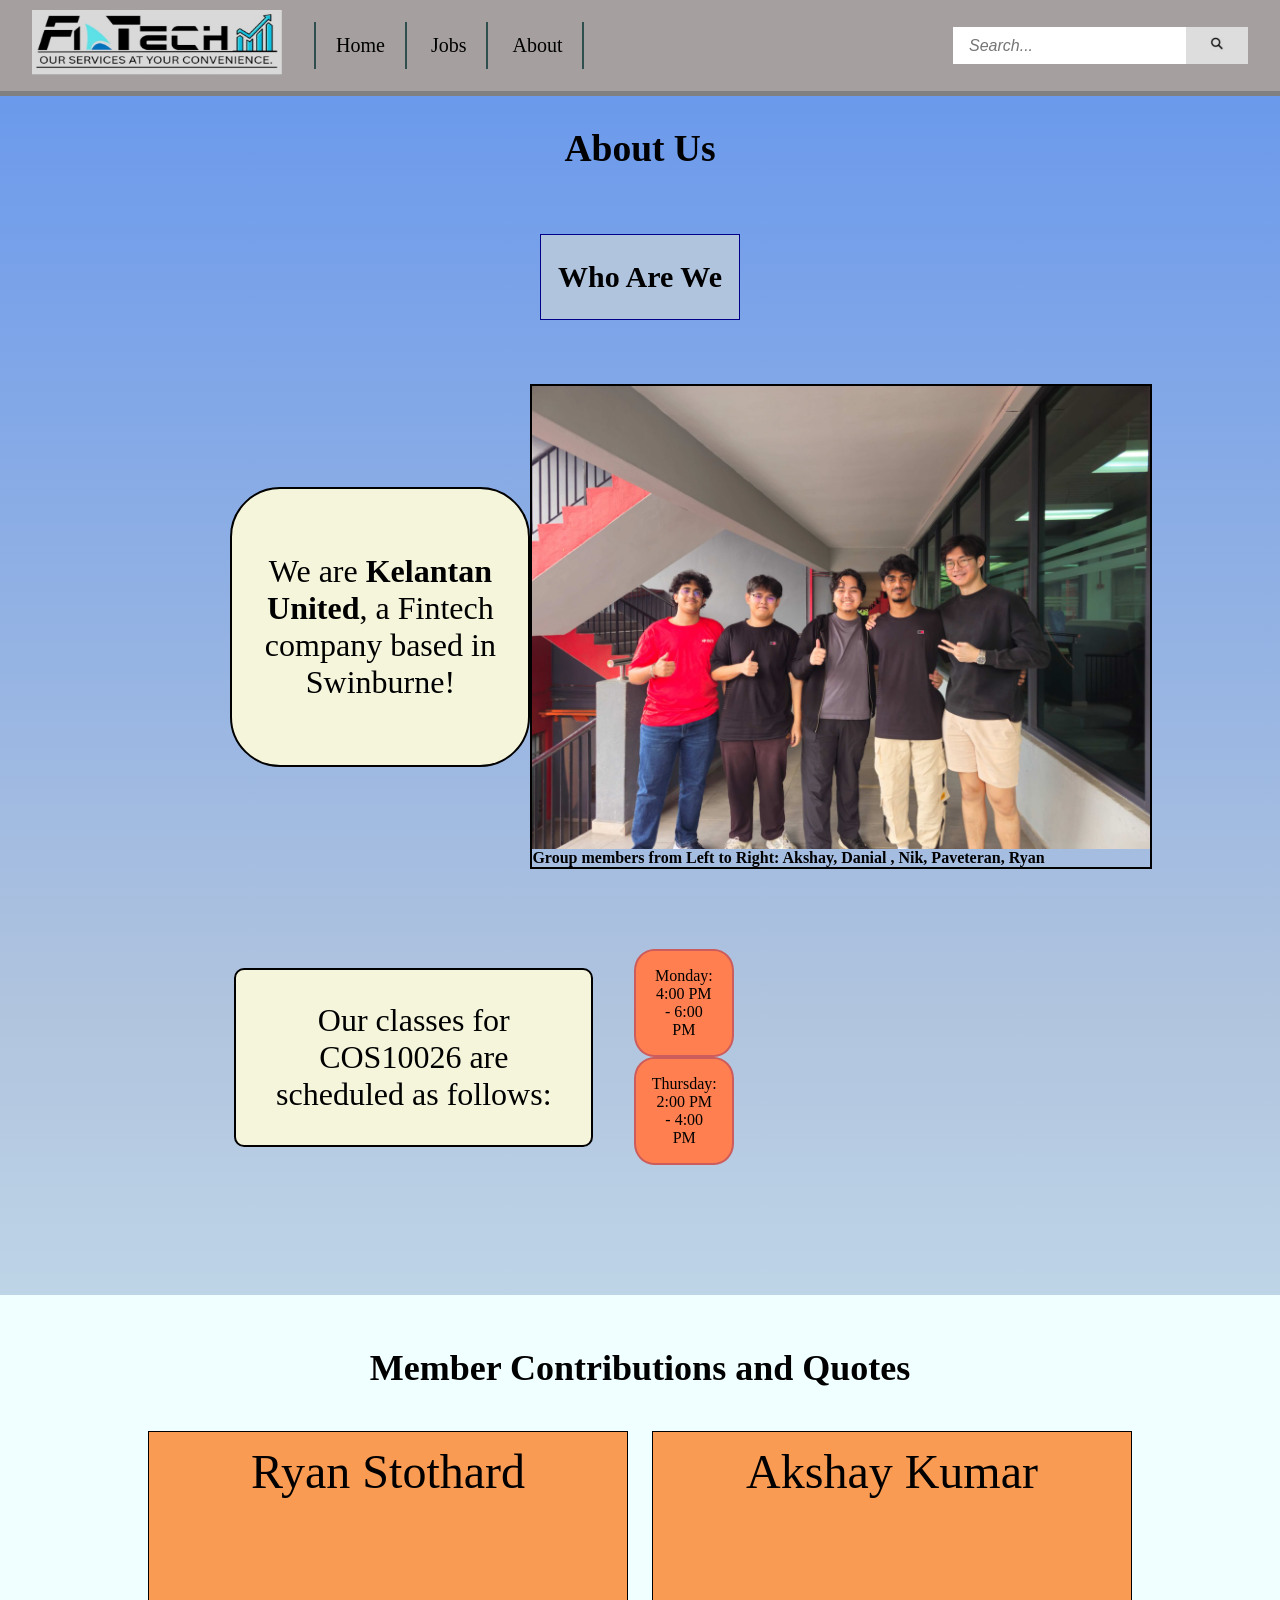
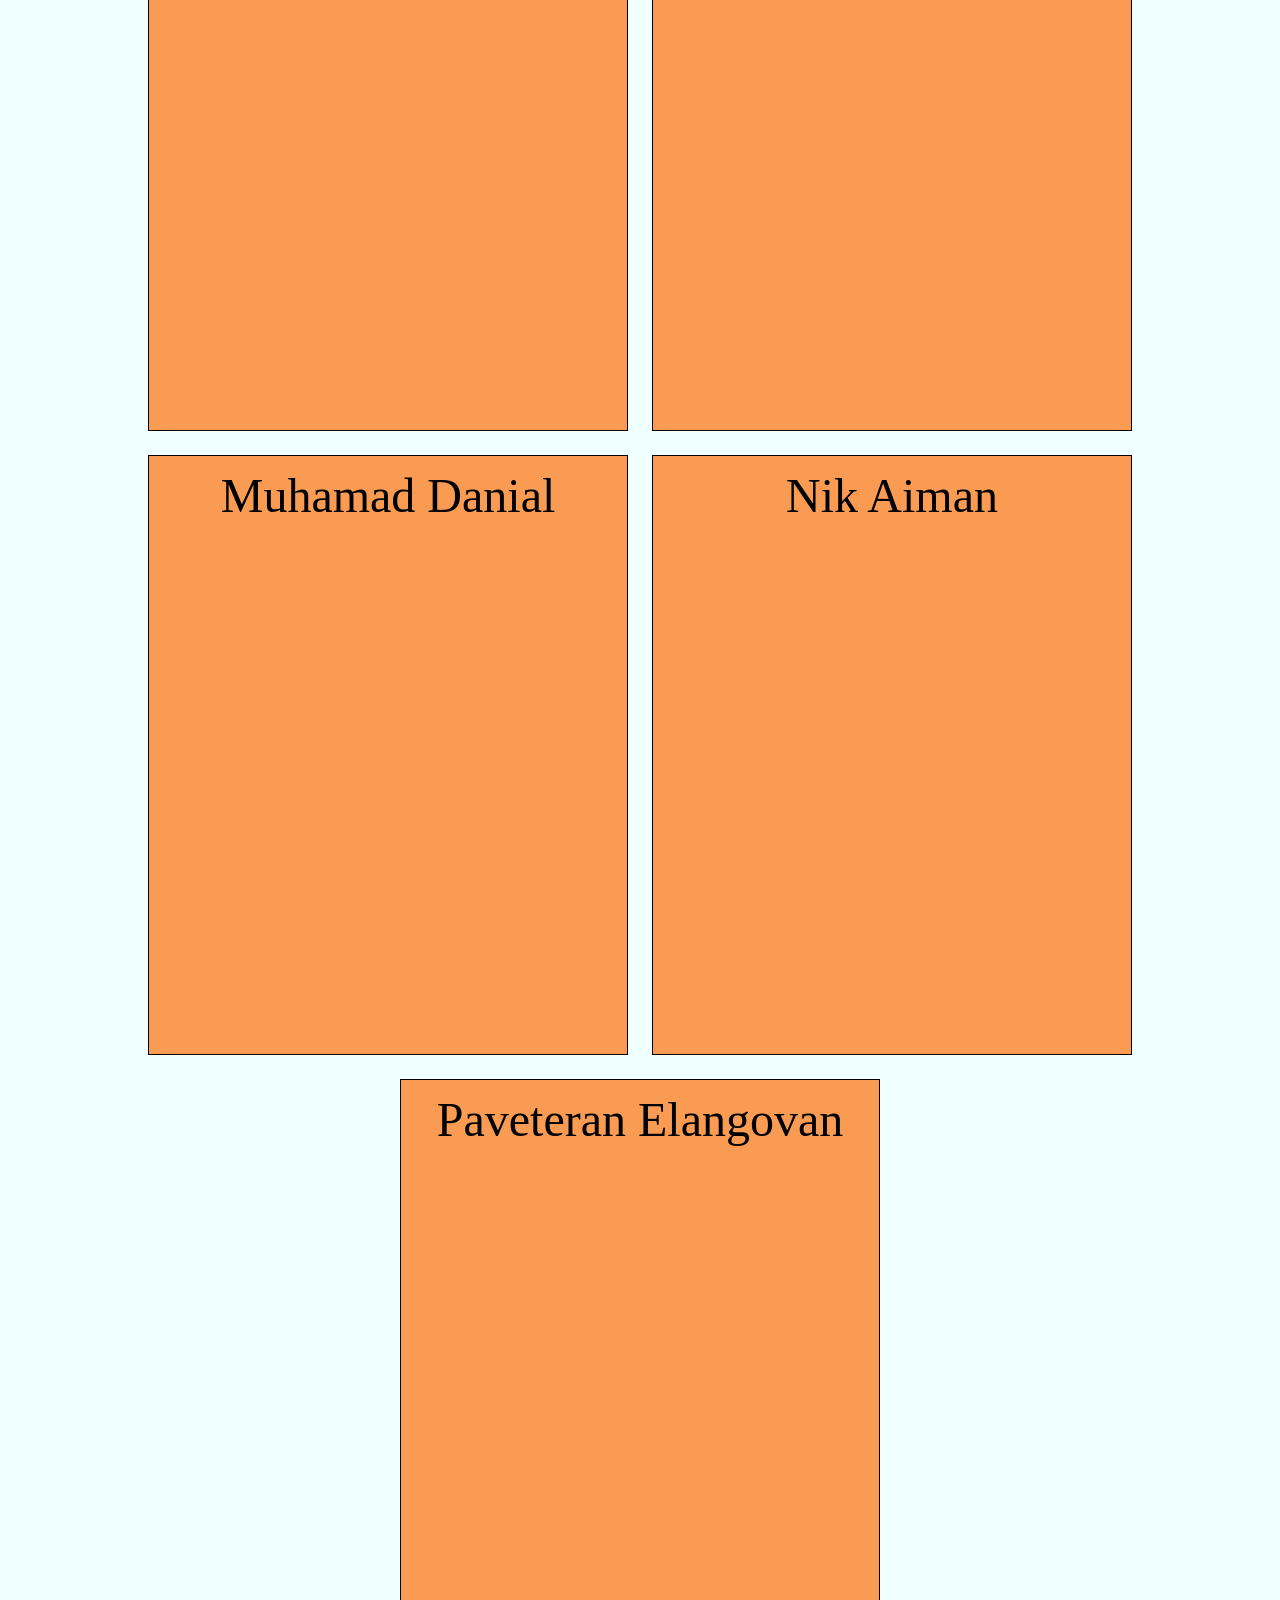
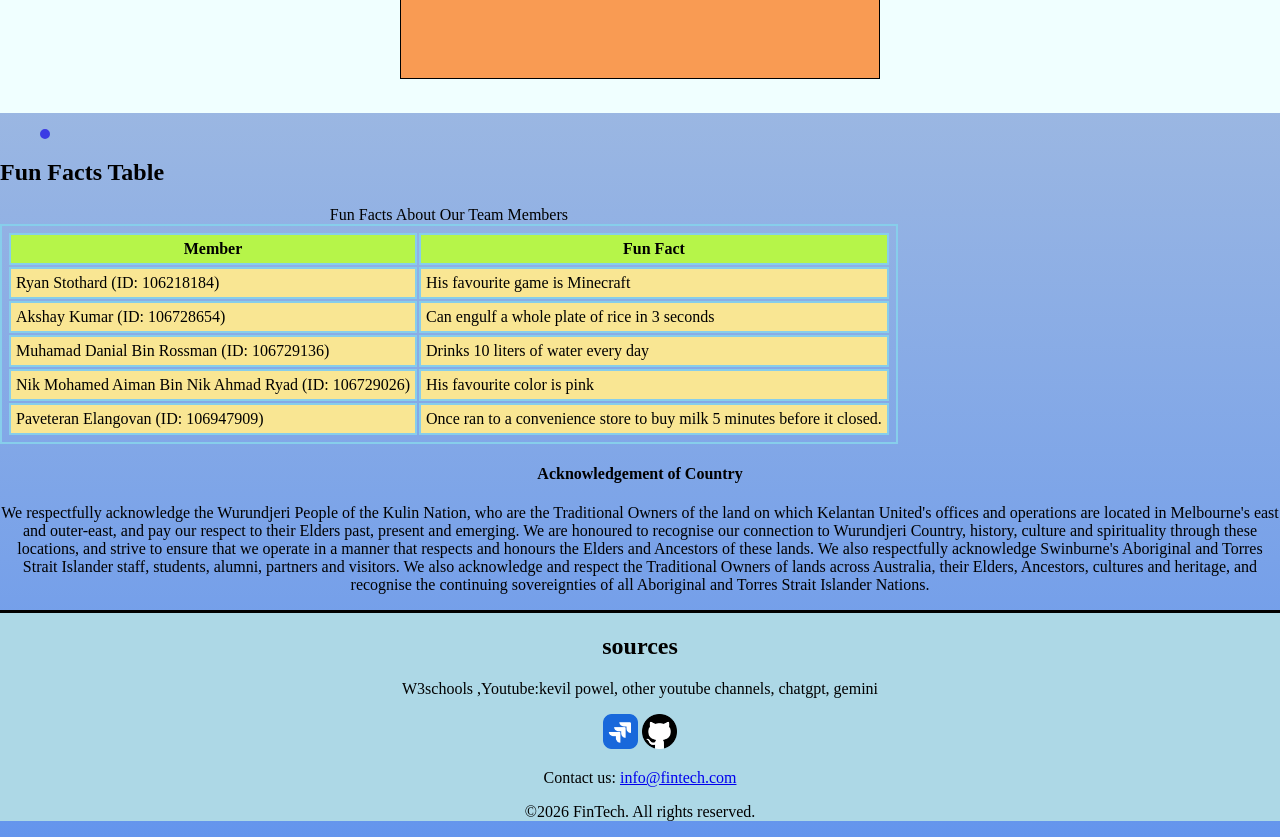
==== commit 4535bb69: "added student id into tables" ====
--- a/about.html
+++ b/about.html
@@ -1,6 +1,6 @@
 <!DOCTYPE html >
 <html lang="en">
-    <head >
+    <head>
         <style>
             footer{
         border-top: 3px solid black;
@@ -171,23 +171,23 @@
                             </thead>
                             <tbody>
                                 <tr>
-                                    <td>Ryan Stothard</td>
+                                    <td>Ryan Stothard (ID: 106218184)</td>
                                     <td>His favourite game is Minecraft</td>
                                 </tr>
                                 <tr>
-                                    <td>Akshay Kumar</td>
+                                    <td>Akshay Kumar (ID: 106728654)</td>
                                     <td>Can engulf a whole plate of rice in 3 seconds</td>
                                 </tr>
                                 <tr>
-                                    <td>Muhamad Danial Bin Rossman</td>
+                                    <td>Muhamad Danial Bin Rossman (ID: 106729136)</td>
                                     <td>Drinks 10 liters of water every day</td>
                                 </tr>
                                 <tr>
-                                    <td>Nik Mohamed Aiman Bin Nik Ahmad Ryad</td>
+                                    <td>Nik Mohamed Aiman Bin Nik Ahmad Ryad (ID: 106729026)</td>
                                     <td>His favourite color is pink</td>
                                 </tr>
                                 <tr>
-                                    <td>Paveteran Elangovan</td>
+                                    <td>Paveteran Elangovan (ID: 106947909)</td>
                                     <td>Once ran to a convenience store to buy milk 5 minutes before it closed.</td>
                                 </tr>
                             </tbody>
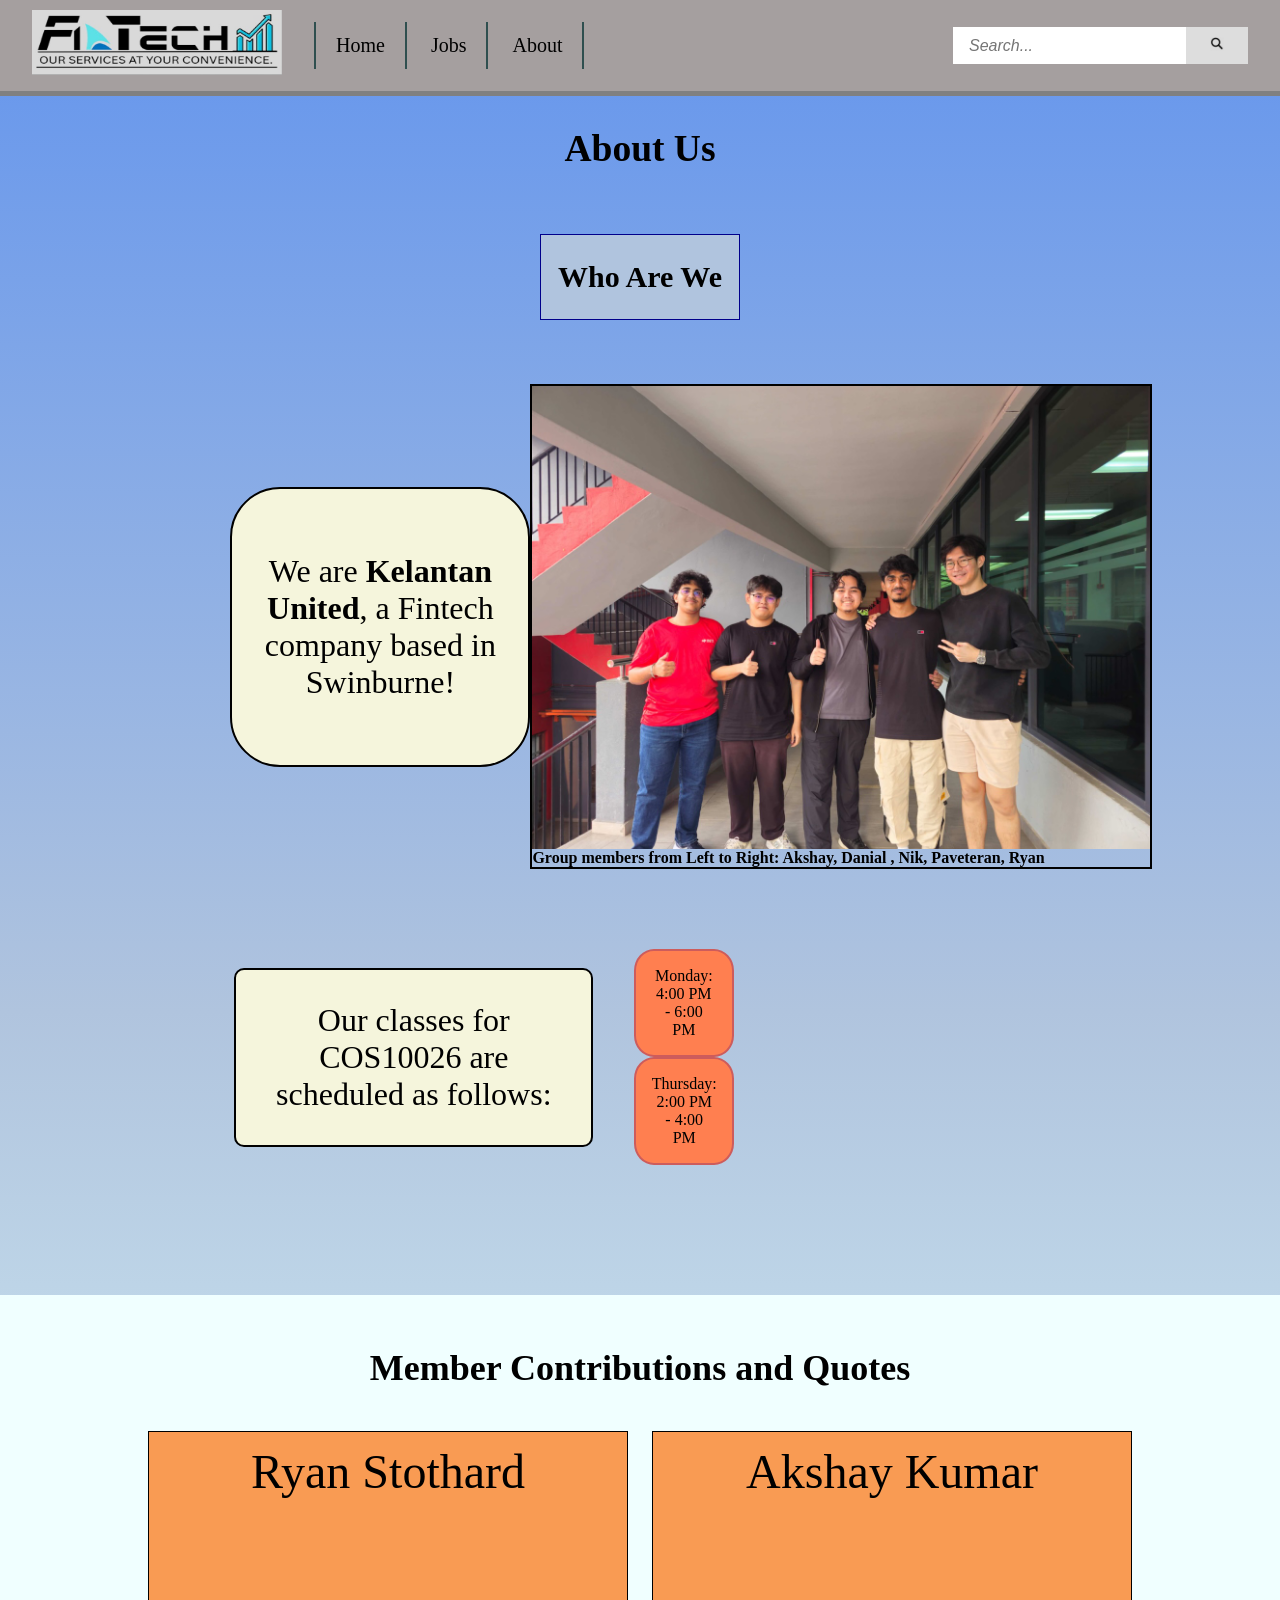
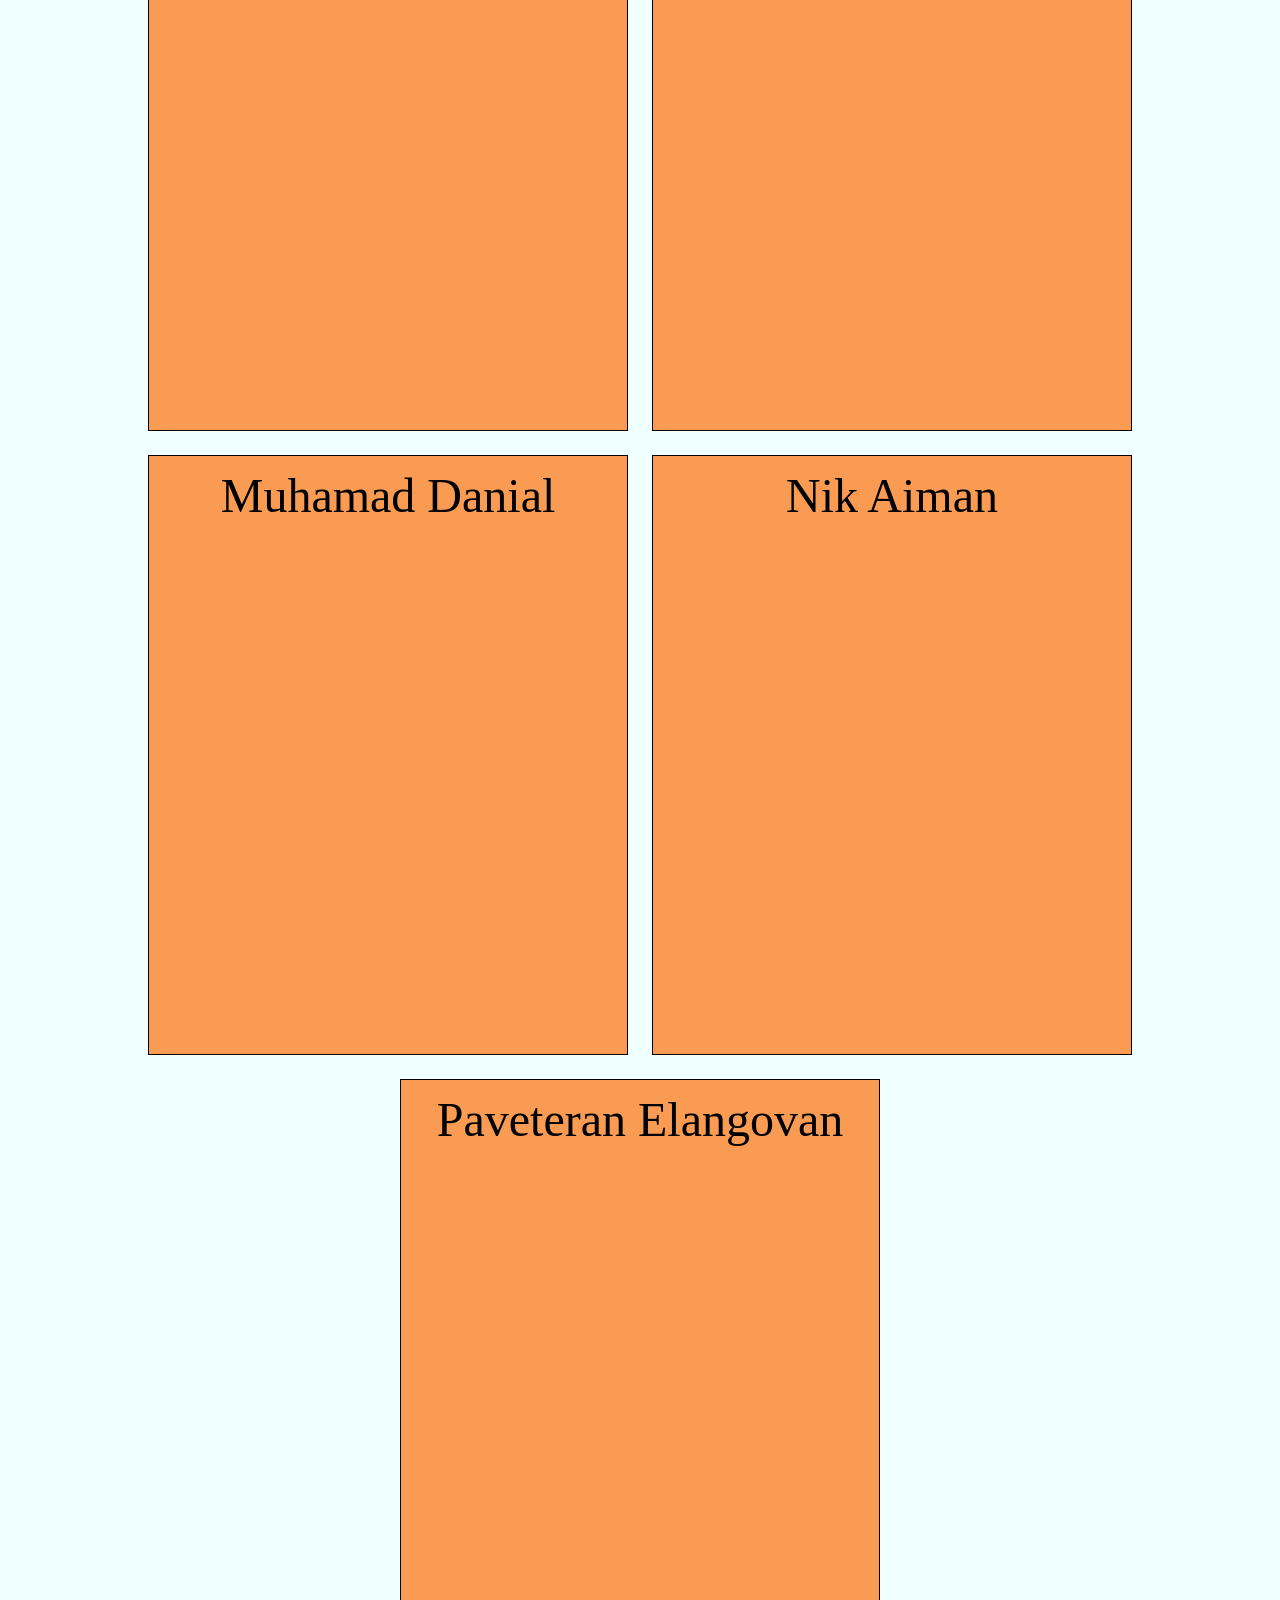
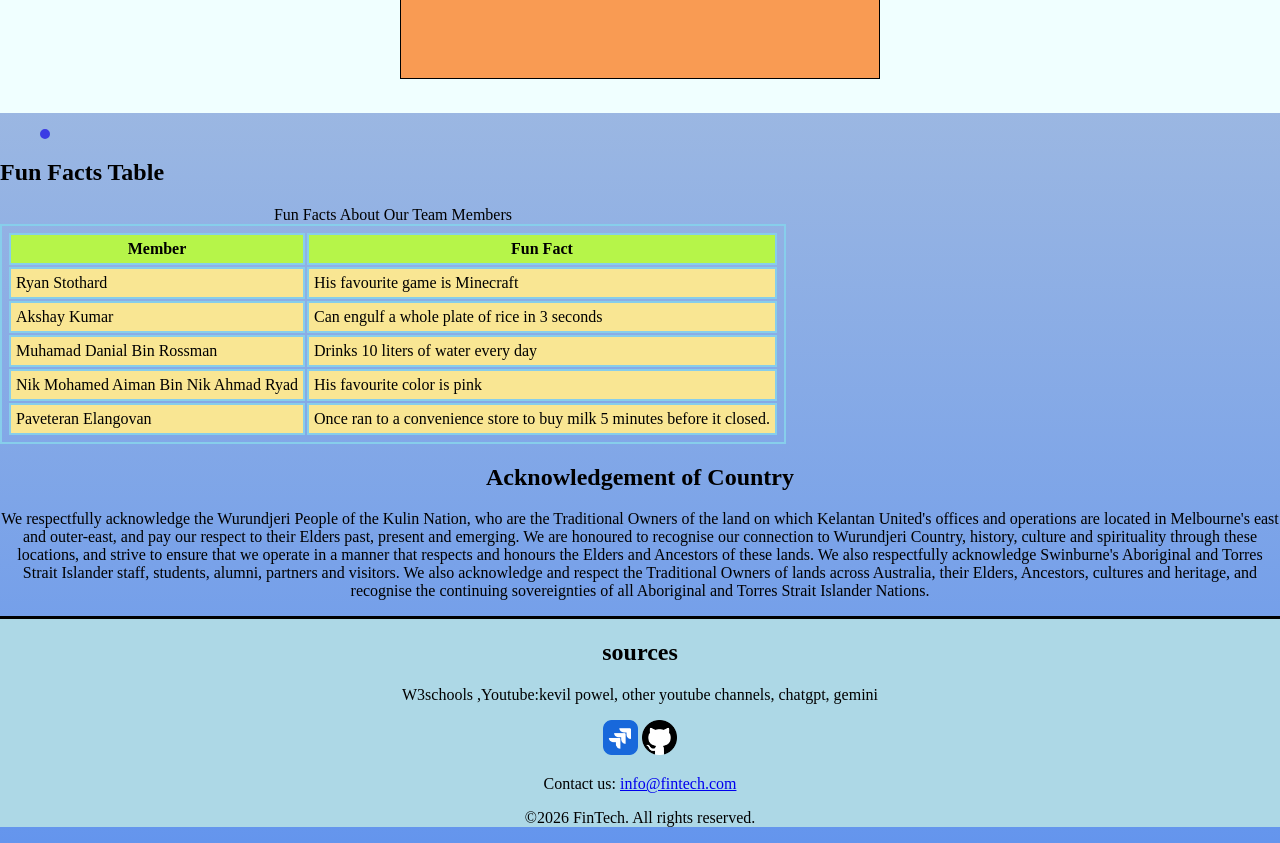
==== commit 03d45e65: "Final error commit" ====
--- a/about.html
+++ b/about.html
@@ -1,6 +1,6 @@
 <!DOCTYPE html >
 <html lang="en">
-    <head>
+    <head >
         <style>
             footer{
         border-top: 3px solid black;
@@ -171,23 +171,23 @@
                             </thead>
                             <tbody>
                                 <tr>
-                                    <td>Ryan Stothard (ID: 106218184)</td>
+                                    <td>Ryan Stothard</td>
                                     <td>His favourite game is Minecraft</td>
                                 </tr>
                                 <tr>
-                                    <td>Akshay Kumar (ID: 106728654)</td>
+                                    <td>Akshay Kumar</td>
                                     <td>Can engulf a whole plate of rice in 3 seconds</td>
                                 </tr>
                                 <tr>
-                                    <td>Muhamad Danial Bin Rossman (ID: 106729136)</td>
+                                    <td>Muhamad Danial Bin Rossman</td>
                                     <td>Drinks 10 liters of water every day</td>
                                 </tr>
                                 <tr>
-                                    <td>Nik Mohamed Aiman Bin Nik Ahmad Ryad (ID: 106729026)</td>
+                                    <td>Nik Mohamed Aiman Bin Nik Ahmad Ryad</td>
                                     <td>His favourite color is pink</td>
                                 </tr>
                                 <tr>
-                                    <td>Paveteran Elangovan (ID: 106947909)</td>
+                                    <td>Paveteran Elangovan</td>
                                     <td>Once ran to a convenience store to buy milk 5 minutes before it closed.</td>
                                 </tr>
                             </tbody>
@@ -197,7 +197,7 @@
             </section>
         </div>
             <aside>
-                <h4>Acknowledgement of Country</h4>
+                <h2>Acknowledgement of Country</h2>
                 <p>We respectfully acknowledge the Wurundjeri People of the Kulin Nation, who are the Traditional Owners of the land on which Kelantan United's offices and operations are located in Melbourne's east and outer-east, and pay our respect to their Elders past, present and emerging. We are honoured to recognise our connection to Wurundjeri Country, history, culture and spirituality through these locations, and strive to ensure that we operate in a manner that respects and honours the Elders and Ancestors of these lands. We also respectfully acknowledge Swinburne's Aboriginal and Torres Strait Islander staff, students, alumni, partners and visitors. We also acknowledge and respect the Traditional Owners of lands across Australia, their Elders, Ancestors, cultures and heritage, and recognise the continuing sovereignties of all Aboriginal and Torres Strait Islander Nations.</p>
             </aside>
     </body>
@@ -208,8 +208,8 @@
                     <p>W3schools ,Youtube:kevil powel, other youtube channels,  chatgpt, gemini
                 </div>
                 <p>
-                    <a href="#index" target="blank"><img src="images/jira.webp" alt="Jira" title="Jira" width="35" height="35" /></a>
-                    <a href="#index" target="blank"><img src="images/github.webp" alt="GitHub" title="GitHub" width="35" height="35" /></a>
+                    <a href="https://ryanstothard.atlassian.net/jira/software/projects/WEB/boards/2/backlog?atlOrigin=eyJpIjoiOWI3MjFkNGI1NGJjNGFiOTkwYTQwZDZjMWIyMzIzMzUiLCJwIjoiaiJ9" target="blank"><img src="images/jira.webp" alt="Jira" title="Jira_" width="35" height="35" /></a>
+                    <a href="https://github.com/Paveteran69/Applied-Web-Project.git" target="blank"><img src="images/github.webp" alt="GitHub_" title="GitHub" width="35" height="35" /></a>
                 </p>
                 <p>Contact us: <a href="mailto:info@fintech.com">info@fintech.com</a></p>
                 <p>&copy;2026 FinTech. All rights reserved.</p>
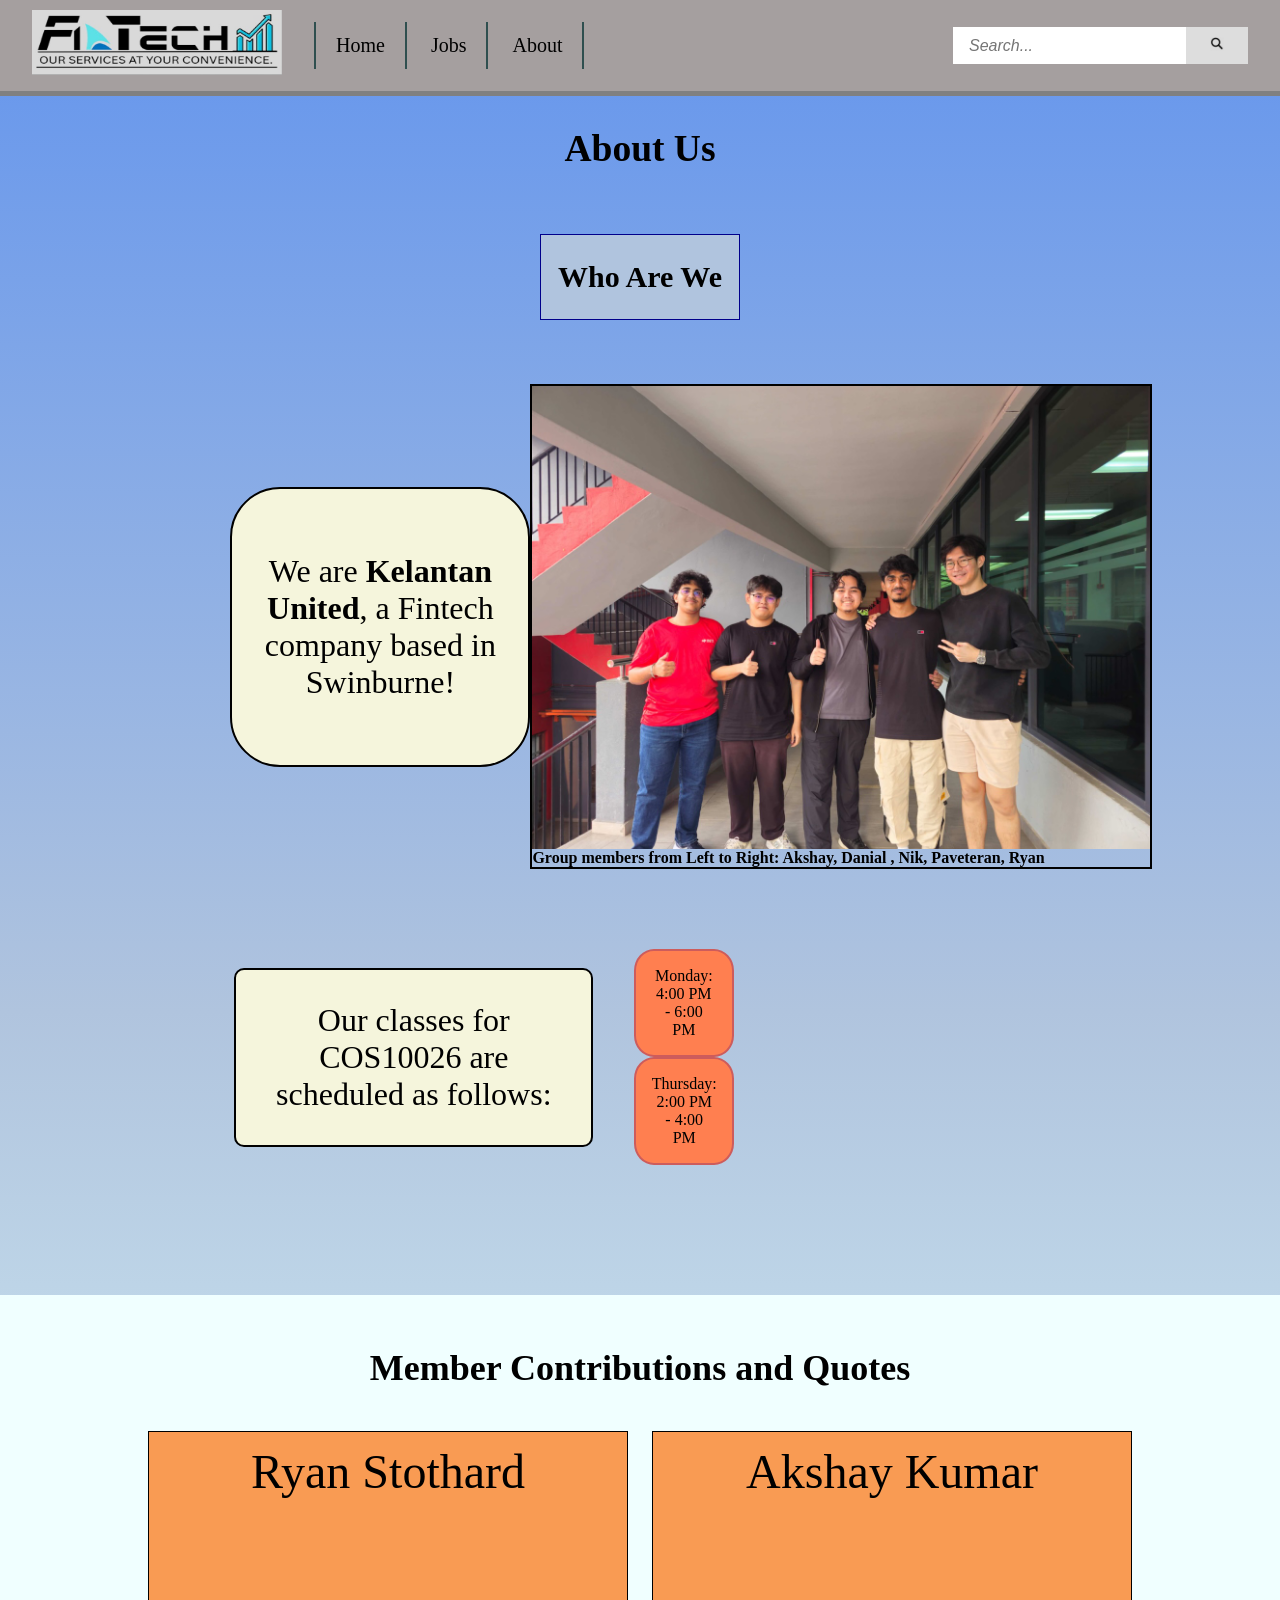
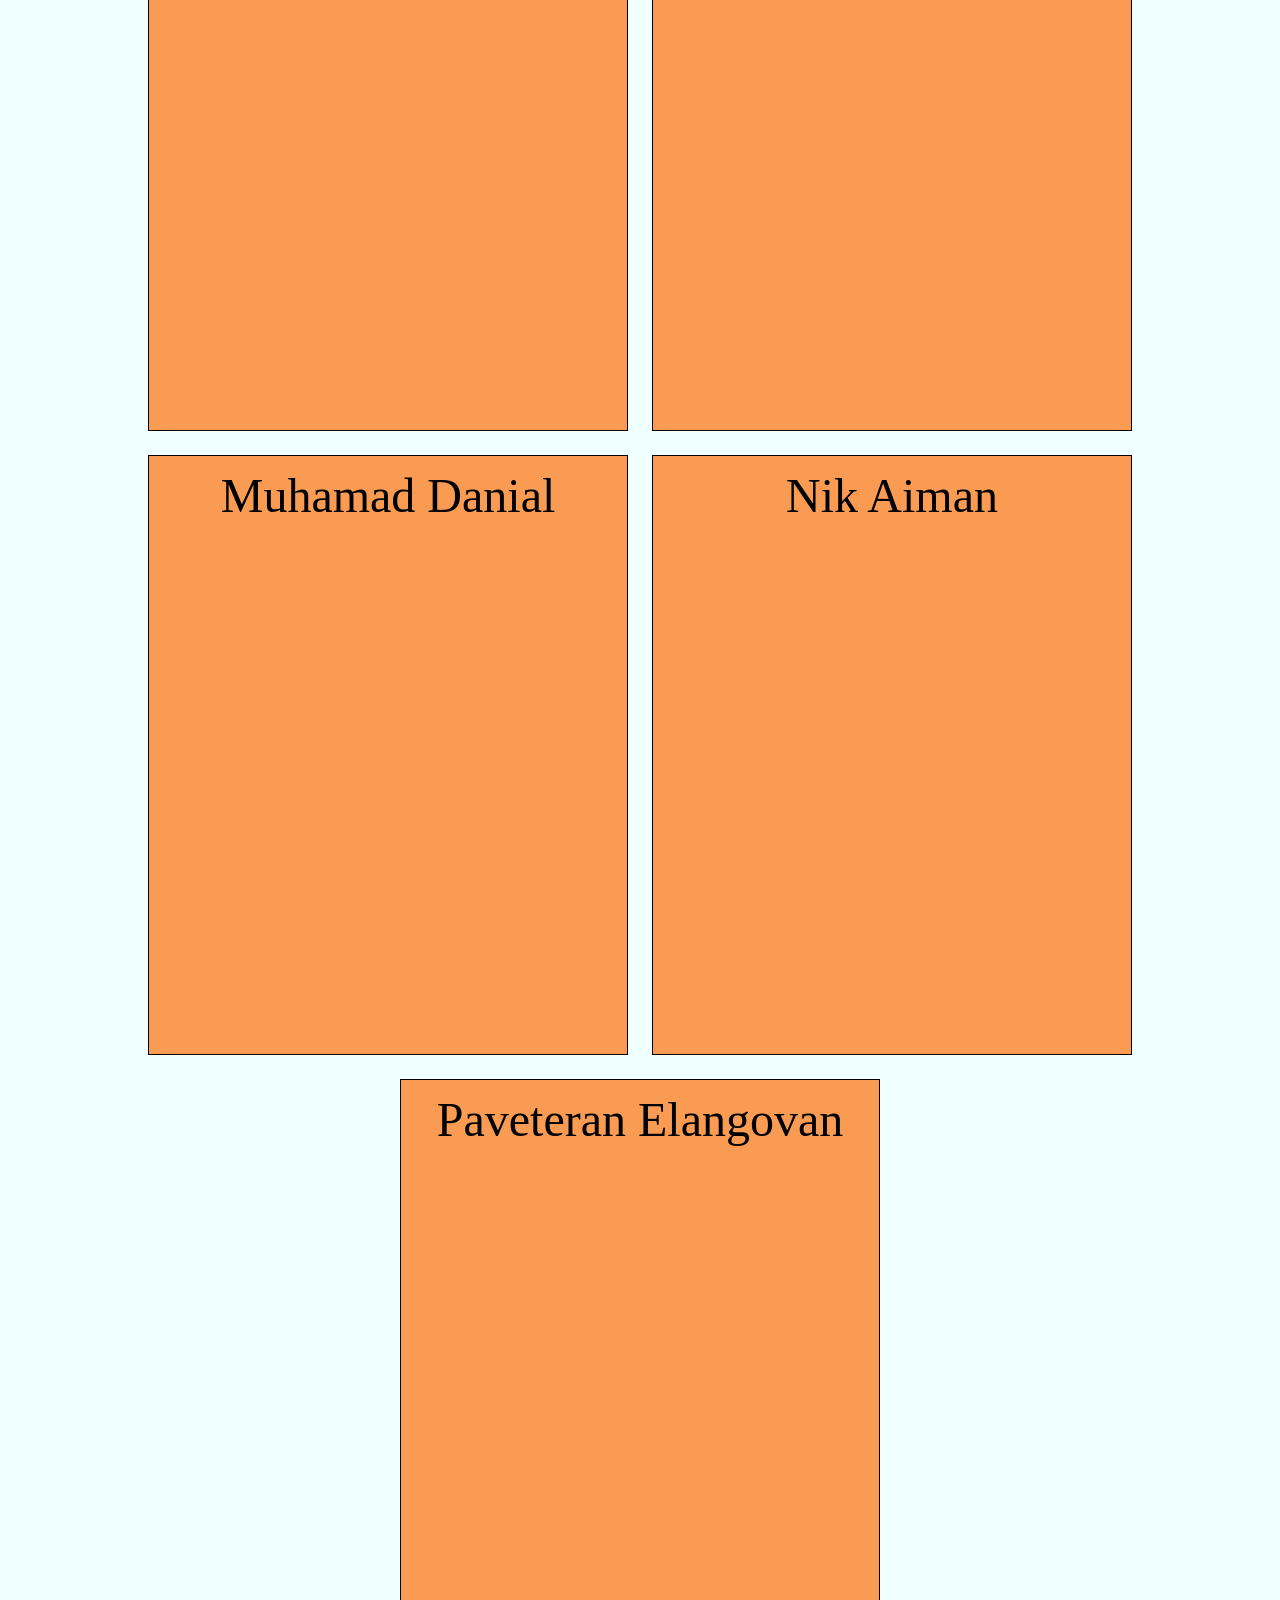
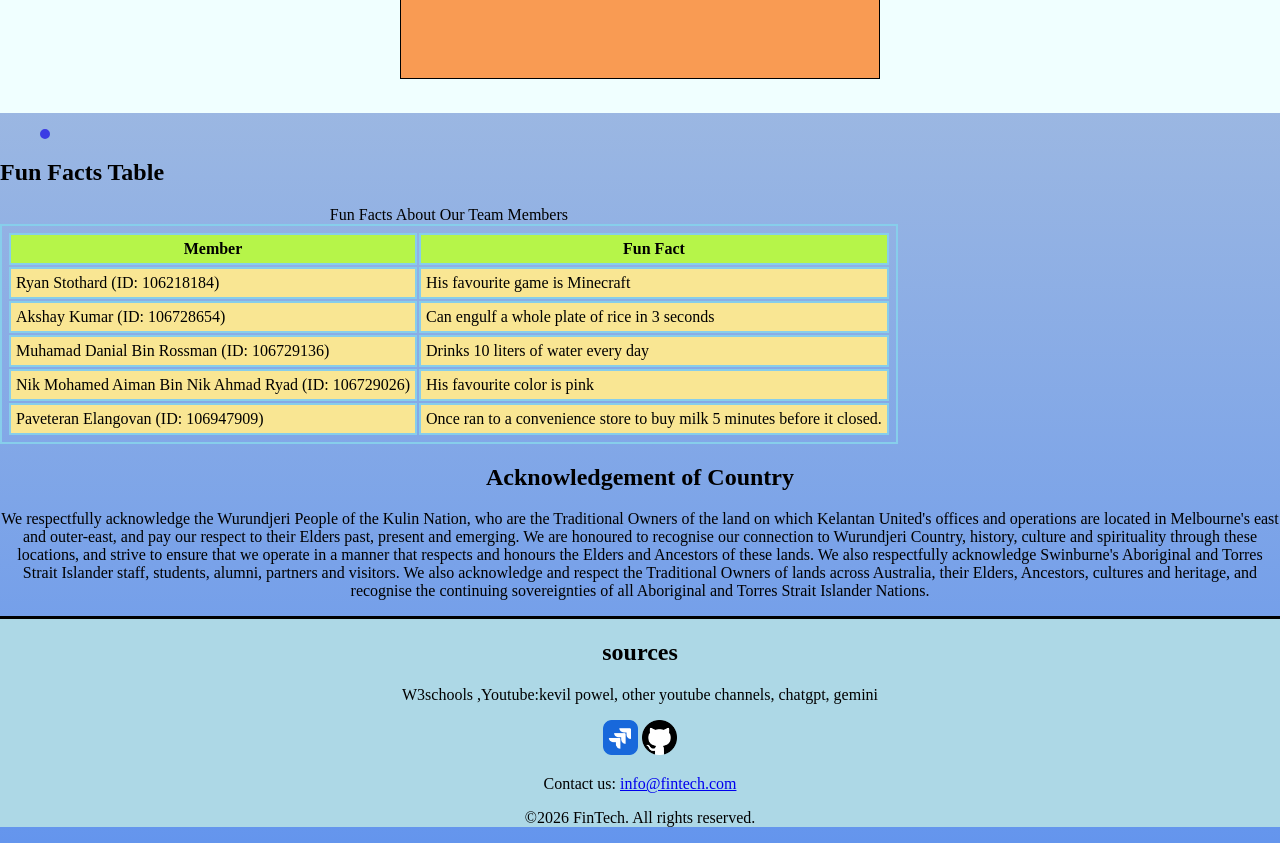
==== commit 4971bec9: "final alert error fixed" ====
--- a/about.html
+++ b/about.html
@@ -1,6 +1,6 @@
 <!DOCTYPE html >
 <html lang="en">
-    <head >
+    <head>
         <style>
             footer{
         border-top: 3px solid black;
@@ -171,23 +171,23 @@
                             </thead>
                             <tbody>
                                 <tr>
-                                    <td>Ryan Stothard</td>
+                                    <td>Ryan Stothard (ID: 106218184)</td>
                                     <td>His favourite game is Minecraft</td>
                                 </tr>
                                 <tr>
-                                    <td>Akshay Kumar</td>
+                                    <td>Akshay Kumar (ID: 106728654)</td>
                                     <td>Can engulf a whole plate of rice in 3 seconds</td>
                                 </tr>
                                 <tr>
-                                    <td>Muhamad Danial Bin Rossman</td>
+                                    <td>Muhamad Danial Bin Rossman (ID: 106729136)</td>
                                     <td>Drinks 10 liters of water every day</td>
                                 </tr>
                                 <tr>
-                                    <td>Nik Mohamed Aiman Bin Nik Ahmad Ryad</td>
+                                    <td>Nik Mohamed Aiman Bin Nik Ahmad Ryad (ID: 106729026)</td>
                                     <td>His favourite color is pink</td>
                                 </tr>
                                 <tr>
-                                    <td>Paveteran Elangovan</td>
+                                    <td>Paveteran Elangovan (ID: 106947909)</td>
                                     <td>Once ran to a convenience store to buy milk 5 minutes before it closed.</td>
                                 </tr>
                             </tbody>
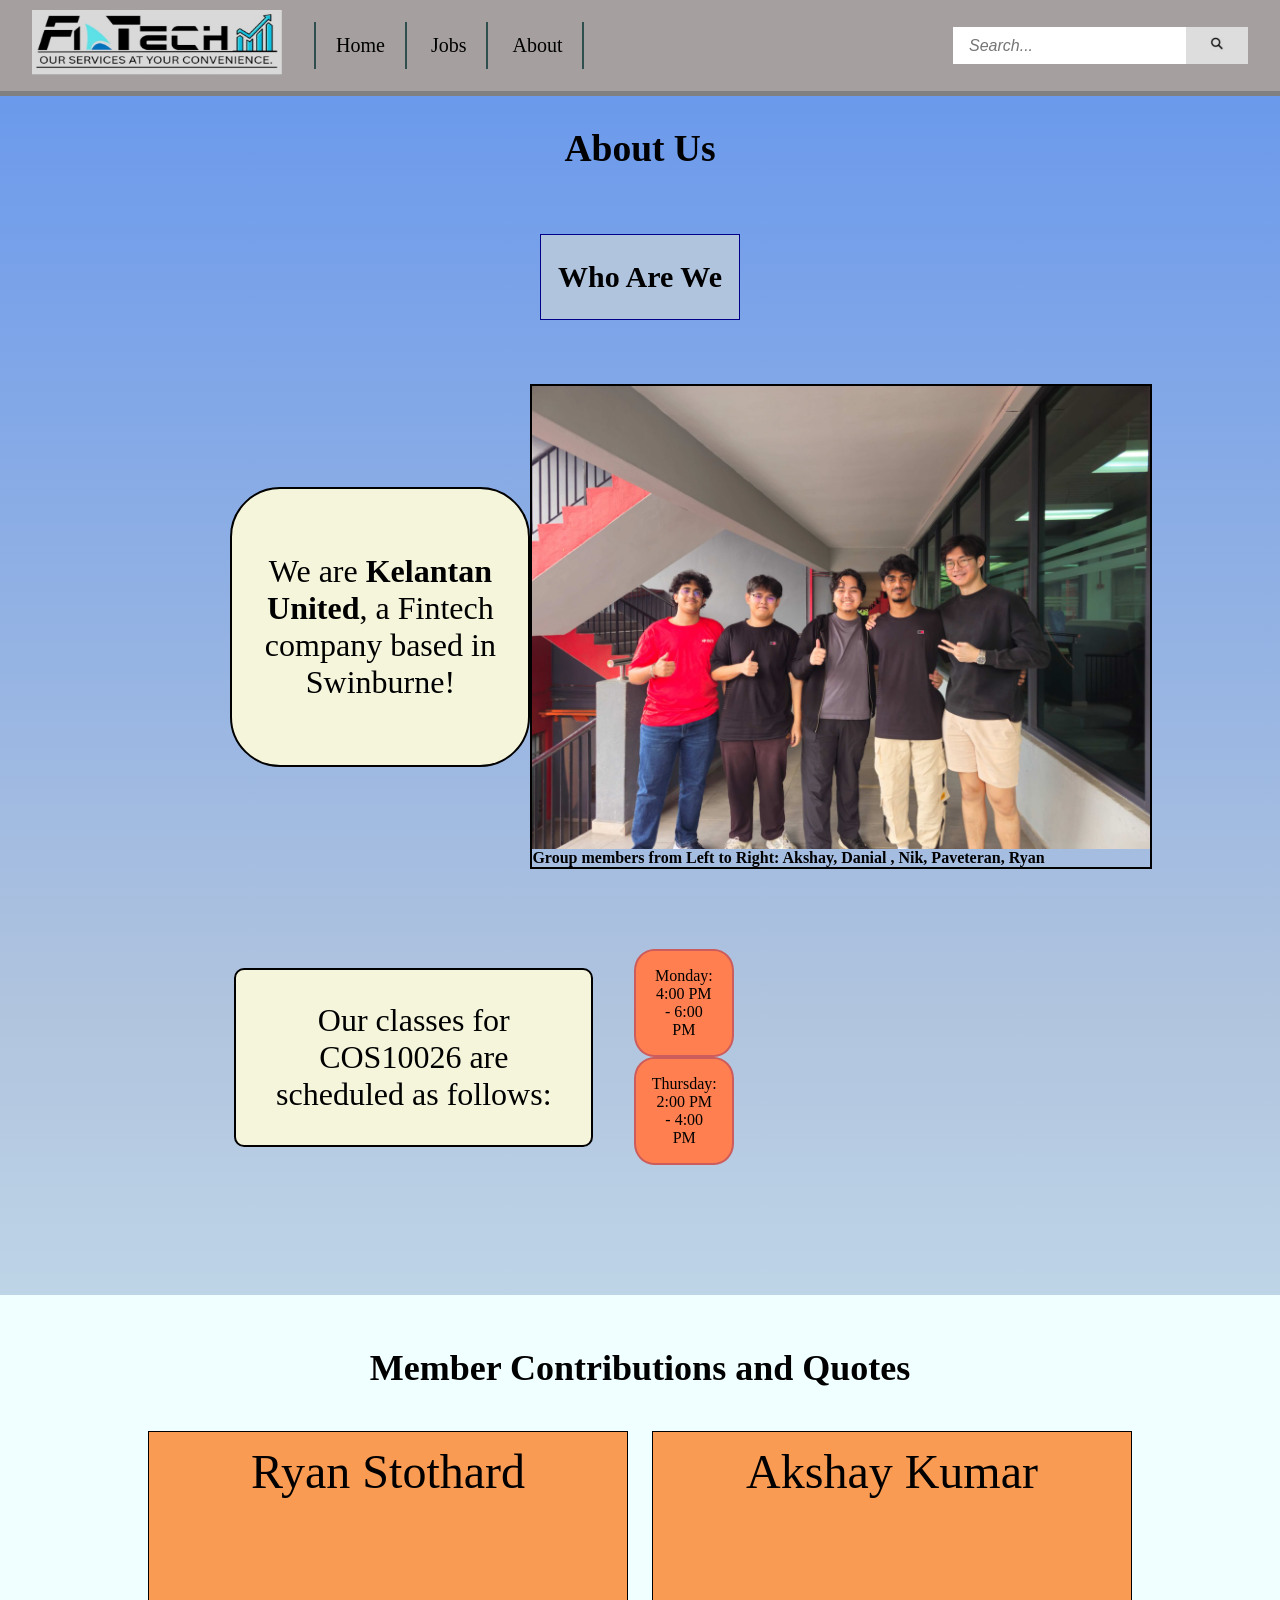
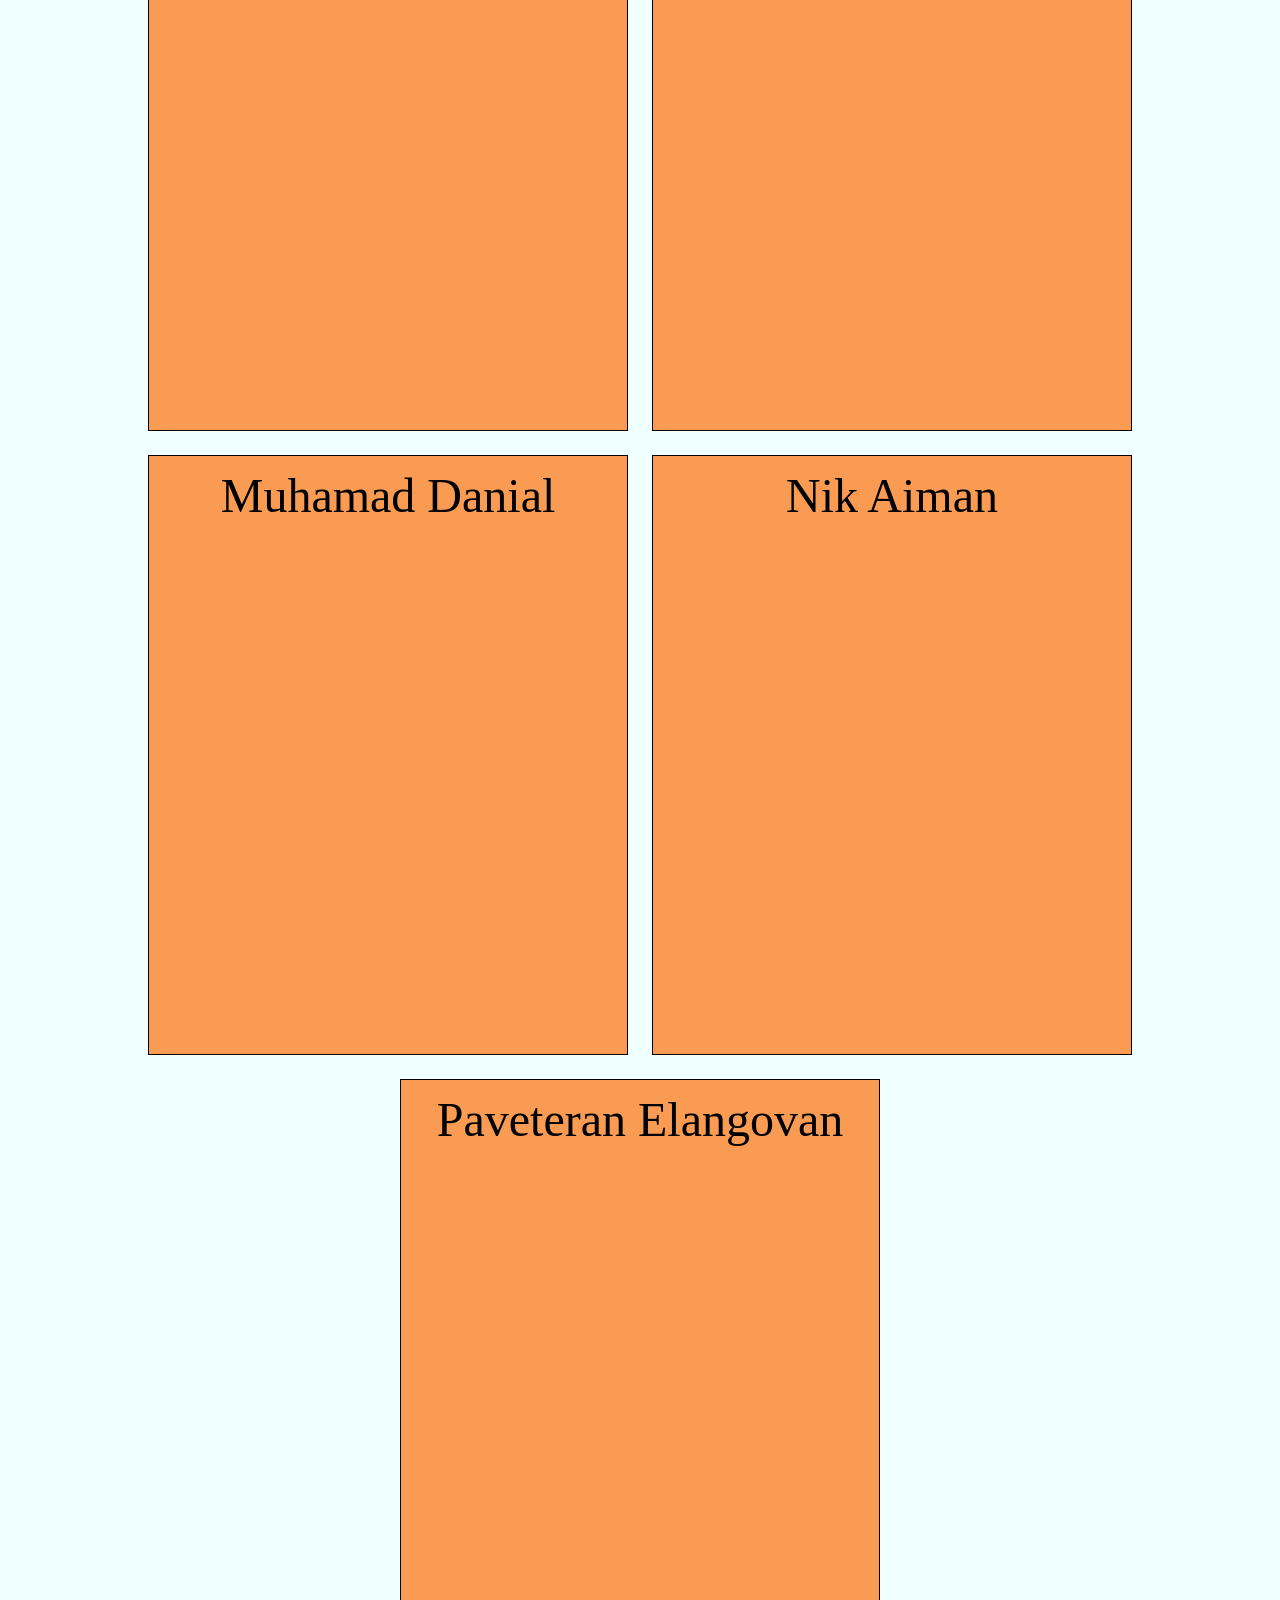
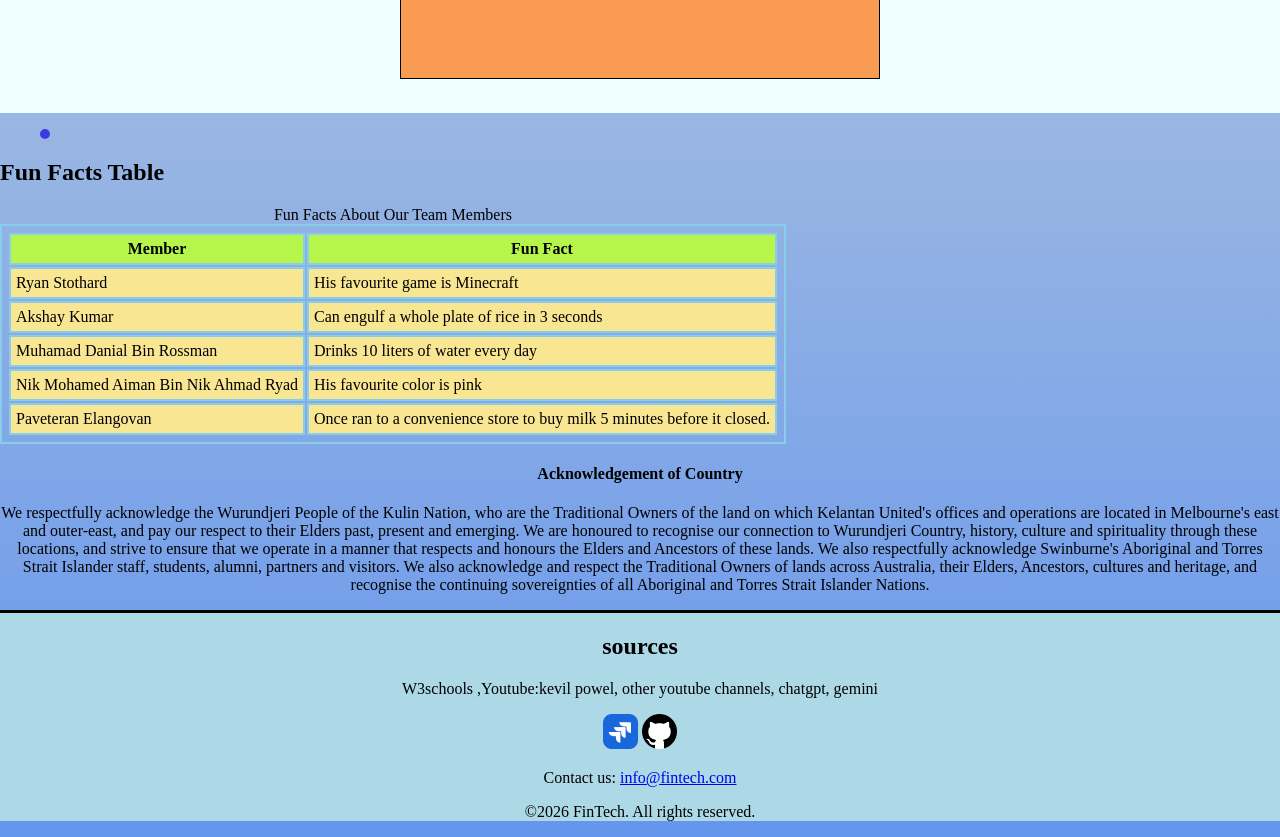
==== commit e175a902: "final commit" ====
--- a/about.html
+++ b/about.html
@@ -1,6 +1,6 @@
 <!DOCTYPE html >
 <html lang="en">
-    <head>
+    <head >
         <style>
             footer{
         border-top: 3px solid black;
@@ -171,23 +171,23 @@
                             </thead>
                             <tbody>
                                 <tr>
-                                    <td>Ryan Stothard (ID: 106218184)</td>
+                                    <td>Ryan Stothard</td>
                                     <td>His favourite game is Minecraft</td>
                                 </tr>
                                 <tr>
-                                    <td>Akshay Kumar (ID: 106728654)</td>
+                                    <td>Akshay Kumar</td>
                                     <td>Can engulf a whole plate of rice in 3 seconds</td>
                                 </tr>
                                 <tr>
-                                    <td>Muhamad Danial Bin Rossman (ID: 106729136)</td>
+                                    <td>Muhamad Danial Bin Rossman</td>
                                     <td>Drinks 10 liters of water every day</td>
                                 </tr>
                                 <tr>
-                                    <td>Nik Mohamed Aiman Bin Nik Ahmad Ryad (ID: 106729026)</td>
+                                    <td>Nik Mohamed Aiman Bin Nik Ahmad Ryad</td>
                                     <td>His favourite color is pink</td>
                                 </tr>
                                 <tr>
-                                    <td>Paveteran Elangovan (ID: 106947909)</td>
+                                    <td>Paveteran Elangovan</td>
                                     <td>Once ran to a convenience store to buy milk 5 minutes before it closed.</td>
                                 </tr>
                             </tbody>
@@ -197,7 +197,7 @@
             </section>
         </div>
             <aside>
-                <h2>Acknowledgement of Country</h2>
+                <h4>Acknowledgement of Country</h4>
                 <p>We respectfully acknowledge the Wurundjeri People of the Kulin Nation, who are the Traditional Owners of the land on which Kelantan United's offices and operations are located in Melbourne's east and outer-east, and pay our respect to their Elders past, present and emerging. We are honoured to recognise our connection to Wurundjeri Country, history, culture and spirituality through these locations, and strive to ensure that we operate in a manner that respects and honours the Elders and Ancestors of these lands. We also respectfully acknowledge Swinburne's Aboriginal and Torres Strait Islander staff, students, alumni, partners and visitors. We also acknowledge and respect the Traditional Owners of lands across Australia, their Elders, Ancestors, cultures and heritage, and recognise the continuing sovereignties of all Aboriginal and Torres Strait Islander Nations.</p>
             </aside>
     </body>
@@ -209,7 +209,7 @@
                 </div>
                 <p>
                     <a href="https://ryanstothard.atlassian.net/jira/software/projects/WEB/boards/2/backlog?atlOrigin=eyJpIjoiOWI3MjFkNGI1NGJjNGFiOTkwYTQwZDZjMWIyMzIzMzUiLCJwIjoiaiJ9" target="blank"><img src="images/jira.webp" alt="Jira" title="Jira_" width="35" height="35" /></a>
-                    <a href="https://github.com/Paveteran69/Applied-Web-Project.git" target="blank"><img src="images/github.webp" alt="GitHub_" title="GitHub" width="35" height="35" /></a>
+                    <a href="https://github.com/Paveteran69/Applied-Web-Project.git" target="blank"><img src="images/github.webp" alt="GitHub" title="GitHub_" width="35" height="35" /></a>
                 </p>
                 <p>Contact us: <a href="mailto:info@fintech.com">info@fintech.com</a></p>
                 <p>&copy;2026 FinTech. All rights reserved.</p>
--- a/Styles.css
+++ b/Styles.css
@@ -913,3 +913,8 @@
 
 
 /* end of Aimans part*/
+
+
+/*Paveteran's Part Start*/
+
+/*End of paveteran's part*/
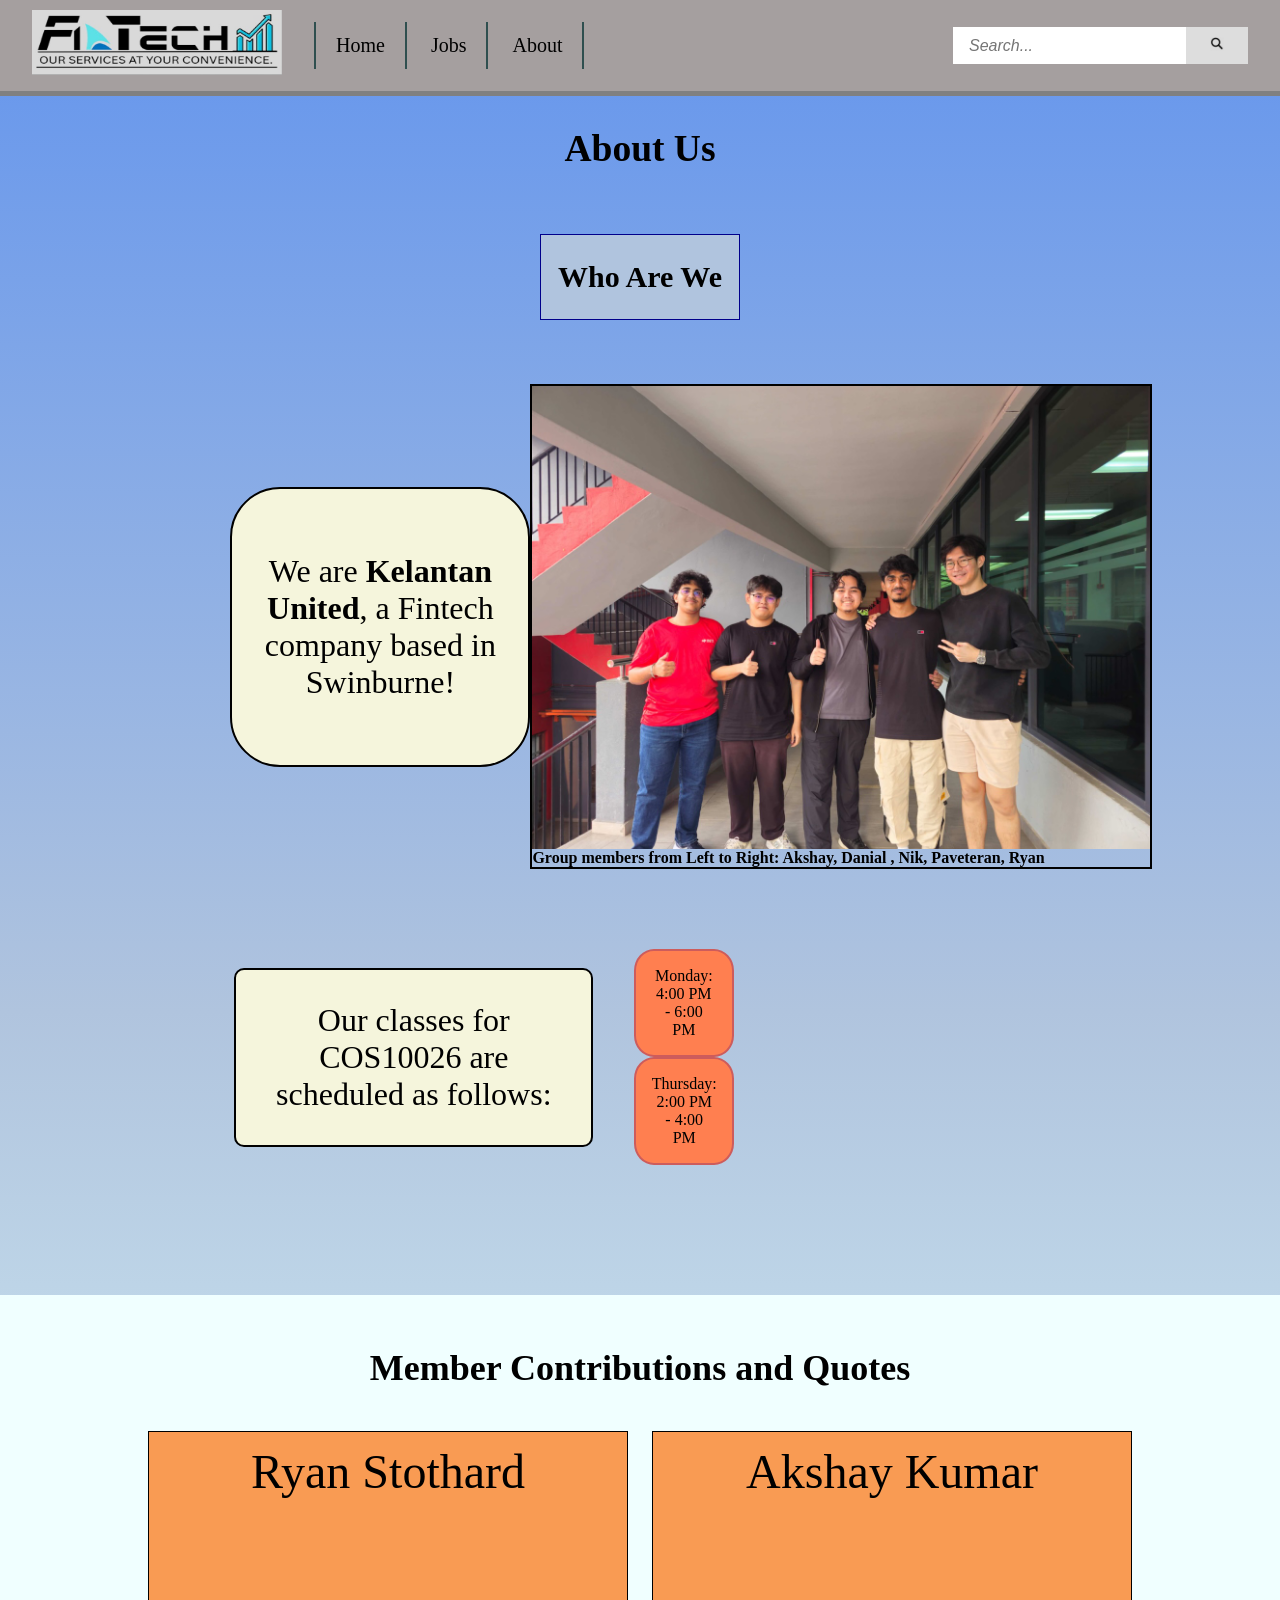
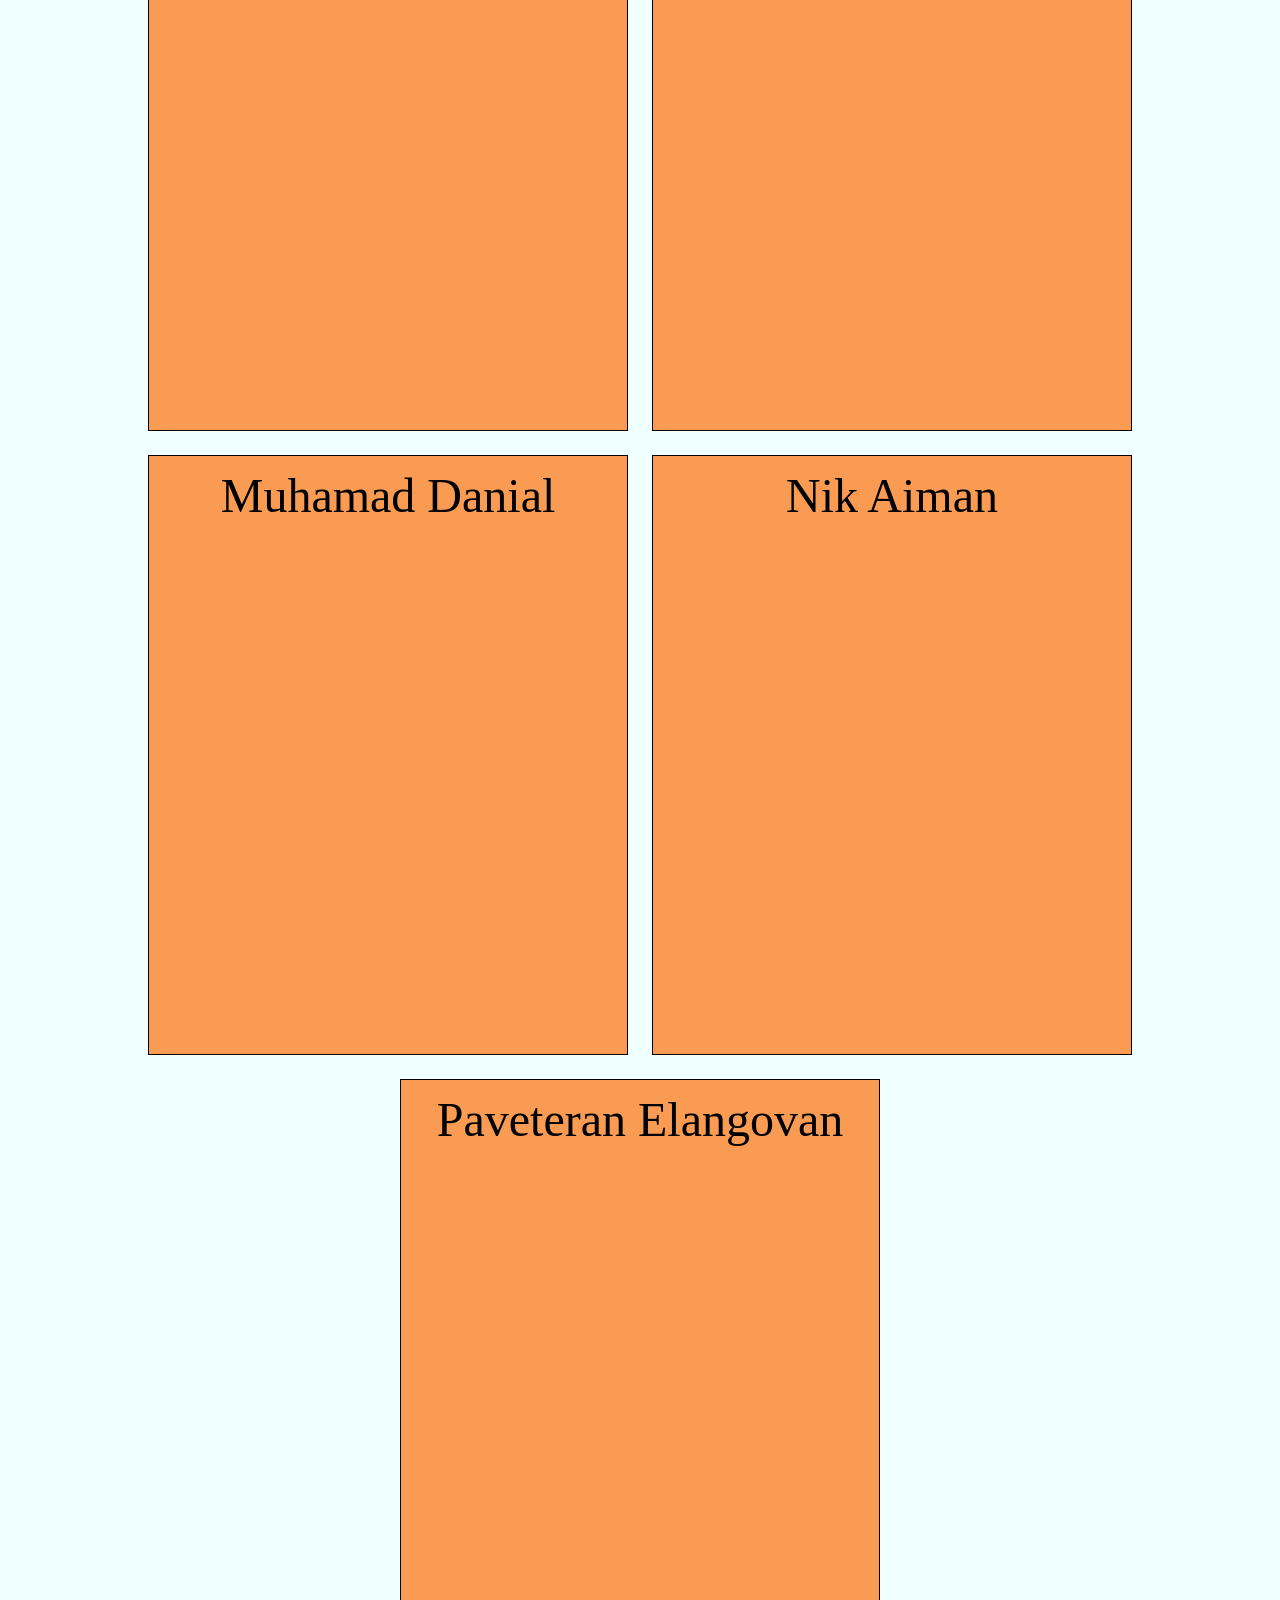
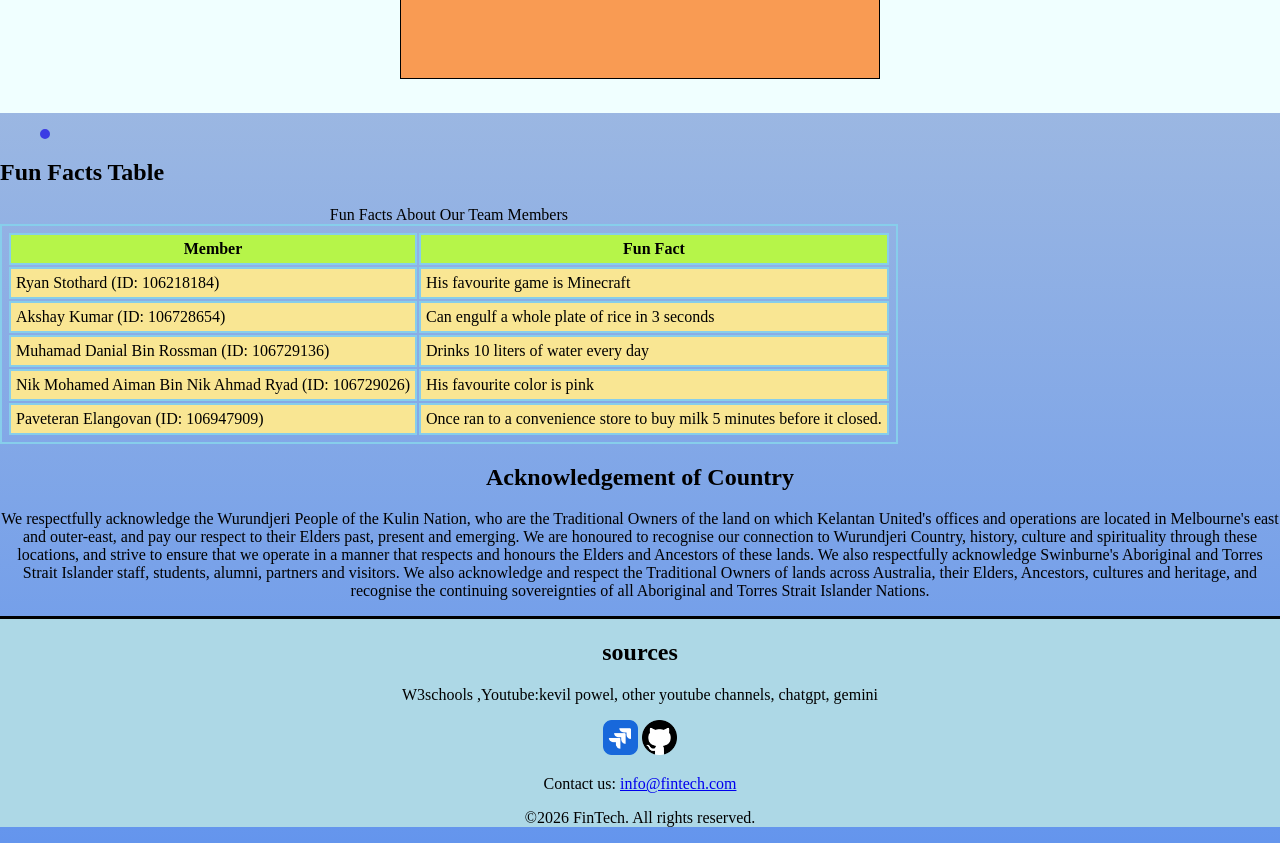
==== commit 36cdc829: "Merge branch 'main' of https://github.com/Paveteran69/Applied-Web-Project" ====
--- a/about.html
+++ b/about.html
@@ -1,6 +1,6 @@
 <!DOCTYPE html >
 <html lang="en">
-    <head >
+    <head>
         <style>
             footer{
         border-top: 3px solid black;
@@ -171,23 +171,23 @@
                             </thead>
                             <tbody>
                                 <tr>
-                                    <td>Ryan Stothard</td>
+                                    <td>Ryan Stothard (ID: 106218184)</td>
                                     <td>His favourite game is Minecraft</td>
                                 </tr>
                                 <tr>
-                                    <td>Akshay Kumar</td>
+                                    <td>Akshay Kumar (ID: 106728654)</td>
                                     <td>Can engulf a whole plate of rice in 3 seconds</td>
                                 </tr>
                                 <tr>
-                                    <td>Muhamad Danial Bin Rossman</td>
+                                    <td>Muhamad Danial Bin Rossman (ID: 106729136)</td>
                                     <td>Drinks 10 liters of water every day</td>
                                 </tr>
                                 <tr>
-                                    <td>Nik Mohamed Aiman Bin Nik Ahmad Ryad</td>
+                                    <td>Nik Mohamed Aiman Bin Nik Ahmad Ryad (ID: 106729026)</td>
                                     <td>His favourite color is pink</td>
                                 </tr>
                                 <tr>
-                                    <td>Paveteran Elangovan</td>
+                                    <td>Paveteran Elangovan (ID: 106947909)</td>
                                     <td>Once ran to a convenience store to buy milk 5 minutes before it closed.</td>
                                 </tr>
                             </tbody>
@@ -197,7 +197,7 @@
             </section>
         </div>
             <aside>
-                <h4>Acknowledgement of Country</h4>
+                <h2>Acknowledgement of Country</h2>
                 <p>We respectfully acknowledge the Wurundjeri People of the Kulin Nation, who are the Traditional Owners of the land on which Kelantan United's offices and operations are located in Melbourne's east and outer-east, and pay our respect to their Elders past, present and emerging. We are honoured to recognise our connection to Wurundjeri Country, history, culture and spirituality through these locations, and strive to ensure that we operate in a manner that respects and honours the Elders and Ancestors of these lands. We also respectfully acknowledge Swinburne's Aboriginal and Torres Strait Islander staff, students, alumni, partners and visitors. We also acknowledge and respect the Traditional Owners of lands across Australia, their Elders, Ancestors, cultures and heritage, and recognise the continuing sovereignties of all Aboriginal and Torres Strait Islander Nations.</p>
             </aside>
     </body>
--- a/Styles.css
+++ b/Styles.css
@@ -567,6 +567,8 @@
     
 }
 
+/* DANIAL END */
+
 /* starting off Aiman css */
 .title_ab{
     font-size: 25px;
